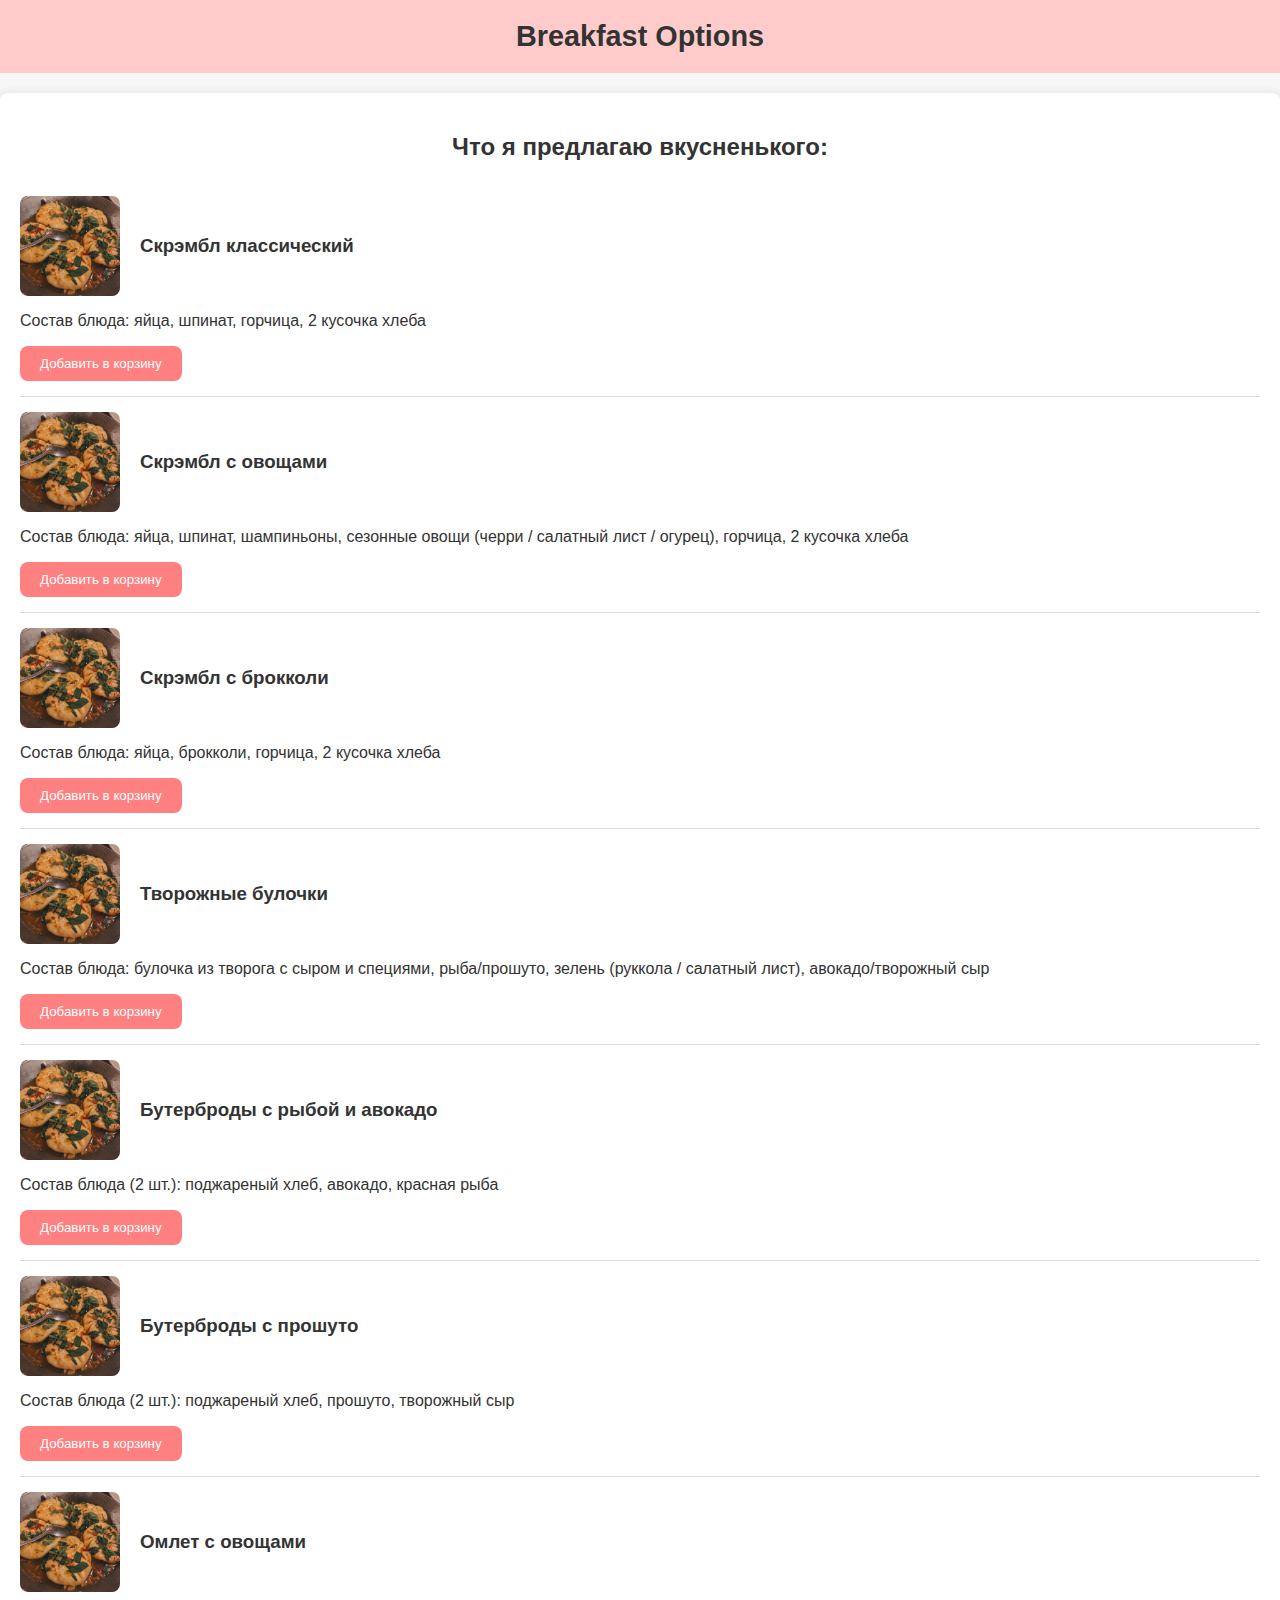
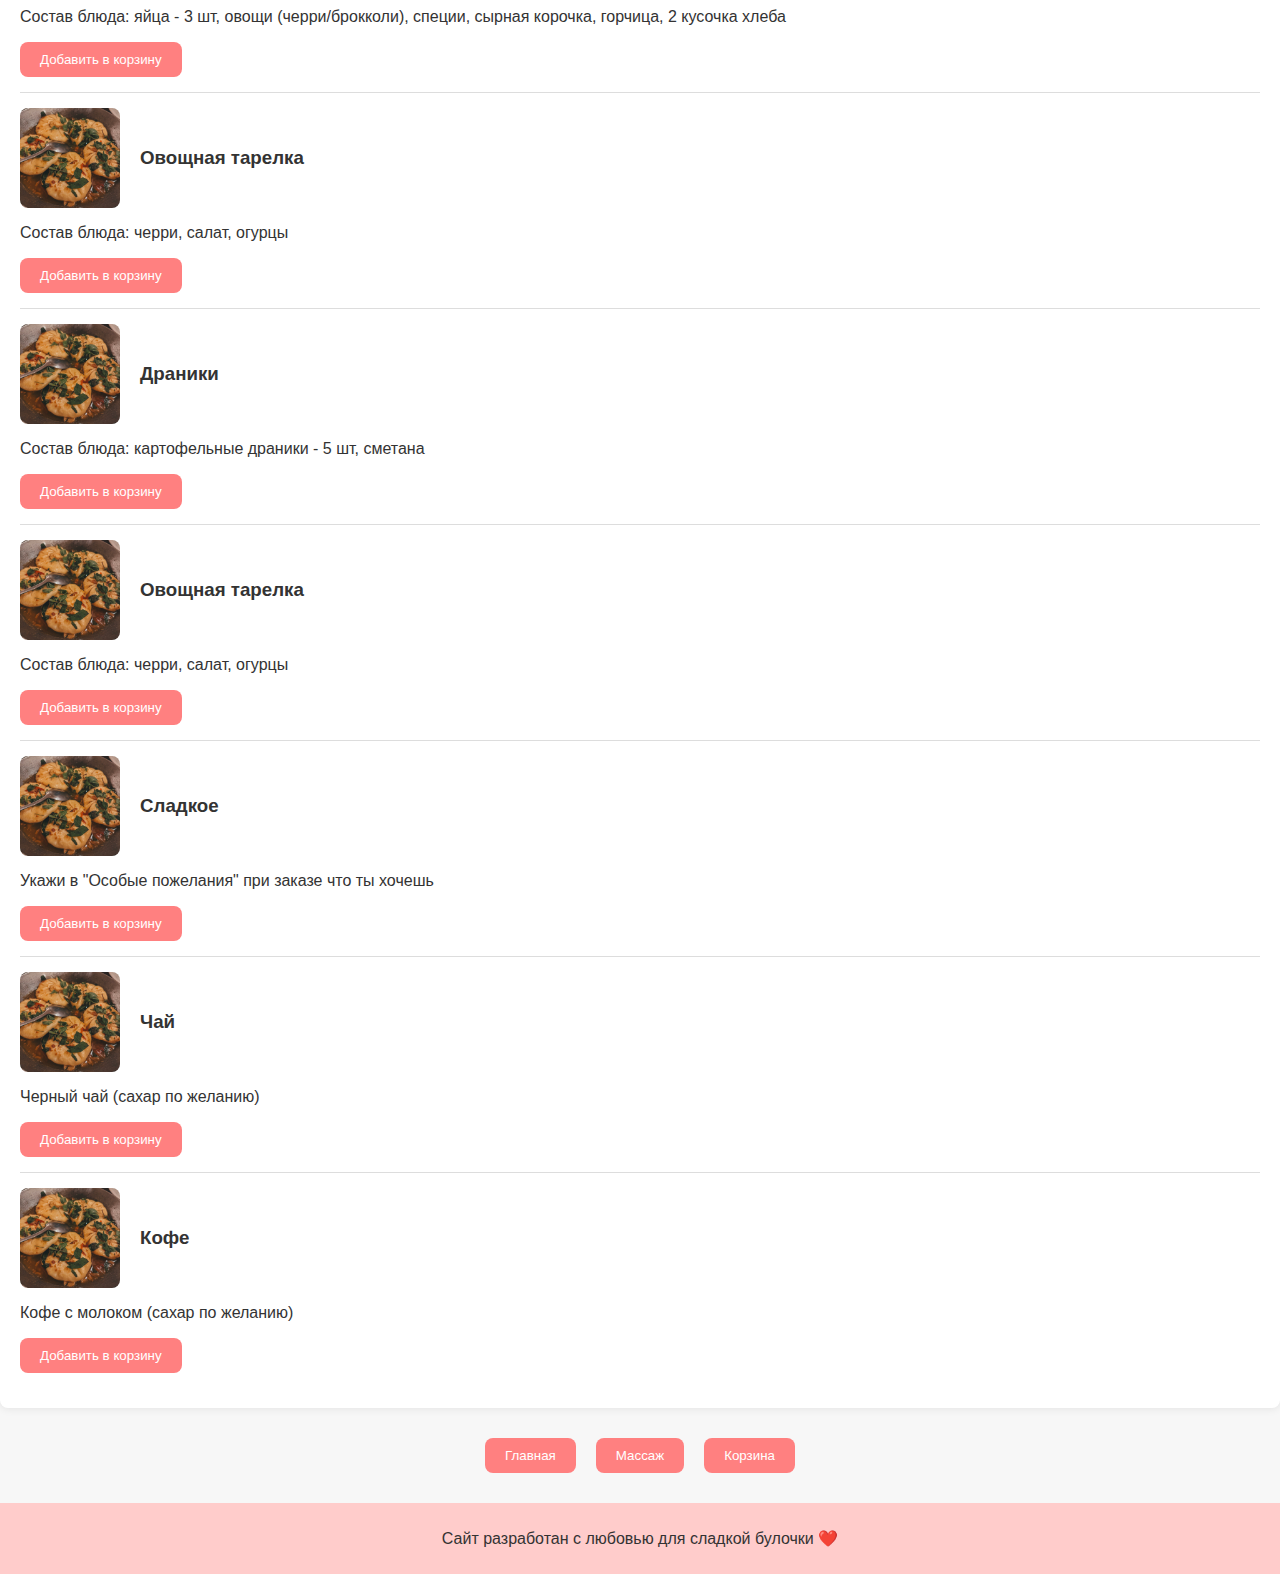
==== breakfast.html @ 3615dfb7 "first commit" ====
<!DOCTYPE html>
<html lang="en">
<head>
    <meta charset="UTF-8">
    <meta name="viewport" content="width=device-width, initial-scale=1.0">
    <title>Breakfast</title>
    <link rel="stylesheet" href="styles.css">
</head>
<body>
    <header>
        <h1>Breakfast Options</h1>
    </header>

    <div class="container">
        <h2>Что я предлагаю вкусненького:</h2>     
        <div class="item">
            <div id="img-text-style">
                <img src="img/breakfast1.jpg" alt="Скрэмбл классический" onclick="openImageModal('Скрэмбл классический', 'Состав блюда: яйца, шпинат, горчица, 2 кусочка хлеба')">
                <h3>Скрэмбл классический</h3>
            </div>
            <p>Состав блюда: яйца, шпинат, горчица, 2 кусочка хлеба</p>
            <button class="nav-button" onclick="addToCart('Скрэмбл классический')">Добавить в корзину</button>
        </div>

        <div class="item">
            <div id="img-text-style">
                <img src="img/breakfast1.jpg" alt="Скрэмбл с овощами" onclick="openImageModal('Скрэмбл с овощами', 'остав блюда: яйца, шпинат, шампиньоны, сезонные овощи (черри / салатный лист / огурец), горчица, 2 кусочка хлеба')">
            <h3>Скрэмбл с овощами</h3>
            </div>
            <p>Состав блюда: яйца, шпинат, шампиньоны, сезонные овощи (черри / салатный лист / огурец), горчица, 2 кусочка хлеба</p>
            <button class="nav-button" onclick="addToCart('Скрэмбл с овощами')">Добавить в корзину</button>
        </div>

        <div class="item">
            <div id="img-text-style">
                <img src="img/breakfast1.jpg" alt="Скрэмбл с брокколи" onclick="openImageModal('Скрэмбл с брокколи', 'Состав блюда: яйца, брокколи, горчица, 2 кусочка хлеба')">
            <h3>Скрэмбл с брокколи</h3>
            </div>
            <p>Состав блюда: яйца, брокколи, горчица, 2 кусочка хлеба</p>
            <button class="nav-button" onclick="addToCart('Скрэмбл с брокколи')">Добавить в корзину</button>
        </div>

        <div class="item">
            <div id="img-text-style">
                <img src="img/breakfast1.jpg" alt="Творожные булочки" onclick="openImageModal('Творожные булочки', 'Состав блюда: булочка из творога с сыром и специями, рыба/прошуто, зелень (руккола / салатный лист), авокадо/творожный сыр')">
            <h3>Творожные булочки</h3>
            </div>
            <p>Состав блюда: булочка из творога с сыром и специями, рыба/прошуто, зелень (руккола / салатный лист), авокадо/творожный сыр</p>
            <button class="nav-button" onclick="addToCart('Творожные булочки')">Добавить в корзину</button>
        </div>

        <div class="item">
            <div id="img-text-style">
                <img src="img/breakfast1.jpg" alt="Бутерброды с рыбой" onclick="openImageModal('Бутерброды с рыбой и авокадо', 'Состав блюда (2 шт.): поджареный хлеб, авокадо, красная рыба')">
            <h3>Бутерброды с рыбой и авокадо</h3>
            </div>
            <p>Состав блюда (2 шт.): поджареный хлеб, авокадо, красная рыба</p>
            <button class="nav-button" onclick="addToCart('Бутерброды с рыбой и авокадо')">Добавить в корзину</button>
        </div>

        <div class="item">
            <div id="img-text-style">
                <img src="img/breakfast1.jpg" alt="Бутерброды с прошуто" onclick="openImageModal('Бутерброды с прошуто', 'Состав блюда (2 шт.): поджареный хлеб, прошуто, творожный сыр')">
            <h3>Бутерброды с прошуто</h3>
            </div>
            <p>Состав блюда (2 шт.): поджареный хлеб, прошуто, творожный сыр</p>
            <button class="nav-button" onclick="addToCart('Бутерброды с прошуто')">Добавить в корзину</button>
        </div>

        <div class="item">
            <div id="img-text-style">
                <img src="img/breakfast1.jpg" alt="Омлет с овощами" onclick="openImageModal('Омлет с овощами', 'Состав блюда: яйца - 3 шт, овощи (черри/брокколи), специи, сырная корочка, горчица, 2 кусочка хлеба')">
            <h3>Омлет с овощами</h3>
            </div>
            <p>Состав блюда: яйца - 3 шт, овощи (черри/брокколи), специи, сырная корочка, горчица, 2 кусочка хлеба</p>
            <button class="nav-button" onclick="addToCart('Омлет с овощами')">Добавить в корзину</button>
        </div>

        <div class="item">
            <div id="img-text-style">
                <img src="img/breakfast1.jpg" alt="Овощная тарелка" onclick="openImageModal('Овощная тарелка', 'Состав блюда: черри, салат, огурцы')">
            <h3>Овощная тарелка</h3>
            </div>
            <p>Состав блюда: черри, салат, огурцы</p>
            <button class="nav-button" onclick="addToCart('Овощная тарелка')">Добавить в корзину</button>
        </div>

        <div class="item">
            <div id="img-text-style">
                <img src="img/breakfast1.jpg" alt="Драники" onclick="openImageModal('Драники', 'Состав блюда: картофельные драники - 5 шт, сметана')">
            <h3>Драники</h3>
            </div>
            <p>Состав блюда: картофельные драники - 5 шт, сметана</p>
            <button class="nav-button" onclick="addToCart('Драники')">Добавить в корзину</button>
        </div>

        <div class="item">
            <div id="img-text-style">
                <img src="img/breakfast1.jpg" alt="Овощная тарелка" onclick="openImageModal('Овощная тарелка', 'Состав блюда: черри, салат, огурцы')">
            <h3>Овощная тарелка</h3>
            </div>
            <p>Состав блюда: черри, салат, огурцы</p>
            <button class="nav-button" onclick="addToCart('Овощная тарелка')">Добавить в корзину</button>
        </div>

        <div class="item">
            <div id="img-text-style">
                <img src="img/breakfast1.jpg" alt="Сладкое" onclick="openImageModal('Сладкое', 'Укажи в -Особые пожелания- при заказе что ты хочешь')">
            <h3>Сладкое</h3>
            </div>
            <p>Укажи в "Особые пожелания" при заказе что ты хочешь</p>
            <button class="nav-button" onclick="addToCart('Сладкое')">Добавить в корзину</button>
        </div>

        <div class="item">
            <div id="img-text-style">
                <img src="img/breakfast1.jpg" alt="Чай" onclick="openImageModal('Чай', 'Черный чай (сахар по желанию)')">
            <h3>Чай</h3>
            </div>
            <p>Черный чай (сахар по желанию)</p>
            <button class="nav-button" onclick="addToCart('Чай')">Добавить в корзину</button>
        </div>

        <div class="item">
            <div id="img-text-style">
                <img src="img/breakfast1.jpg" alt="Кофе" onclick="openImageModal('Кофе', 'Кофе с молоком (сахар по желанию)')">
            <h3>Кофе</h3>
            </div>
            <p>Кофе с молоком (сахар по желанию)</p>
            <button class="nav-button" onclick="addToCart('Кофе')">Добавить в корзину</button>
        </div>

    </div>

    <div id="modal" class="modal">
        <div class="modal-content">
            <h2 id="modal-title"></h2>
            <p id="modal-description"></p>
            <button class="close-modal" onclick="closeModal()">Закрыть</button>
        </div>
    </div>

    <div id="image-modal" class="modal">
        <div class="modal-content">
            <h2 id="image-modal-title"></h2>
            <p id="image-modal-description"></p>
            <button class="close-modal" onclick="closeImageModal()">Закрыть</button>
        </div>
    </div>

    <div class="buttons-container">
        <button class="nav-button" onclick="window.location.href='index.html'">Главная</button>
        <button class="nav-button" onclick="window.location.href='massage.html'">Массаж</button>
        <button class="nav-button" onclick="window.location.href='cart.html'">Корзина</button>
    </div>

    <footer>
        <p>Сайт разработан с любовью для сладкой булочки ❤️</p>
    </footer>

    <script src="script.js"></script>

</body>

</html>
---- styles.css ----
body {
    font-family: Arial, sans-serif;
    margin: 0;
    padding: 0;
    background-color: #f7f7f7;
    color: #333;
    min-height: 100vh;
} 

footer {
    text-align: center;
    background-color: #ffcccb;
    padding: 10px;
    margin-top: 20px;
    position: relative;
    z-index: 1;
}

header {
    background-color: #ffcccb;
    padding: 20px;
    text-align: center;
}

header h1 {
    margin: 0;
    font-size: 1.8em;
}

.container {
    max-width: 800px;
    margin: 20px auto;
    padding: 20px;
    background-color: white;
    border-radius: 8px;
    box-shadow: 0 0 10px rgba(0, 0, 0, 0.1);
    text-align: center;
}

.item {
    display: flex;
    padding: 15px 0;
    border-bottom: 1px solid #ddd;
    flex-direction: column;
    align-items: flex-start;
    text-align: left;
}

#img-text-style{
    display: flex; 
    align-items: center;
}

.item:last-child {
    border-bottom: none;
}

.item img {
    max-width: 100px;
    border-radius: 8px;
    margin-right: 20px;
    cursor: pointer;
}

.nav-button {
    padding: 10px 20px;
    background-color: #ff8080;
    color: white;
    border: none;
    border-radius: 8px;
    cursor: pointer;
    margin-top: auto; /* Автоматически сдвигает кнопку вниз */
}

/* кнопка удаления заказа в корзине */

.nav-button-delete {
    padding: 10px 20px;
    background-color: #696969;
    color: white;
    border: none;
    border-radius: 8px;
    cursor: pointer;
    margin-top: auto; /* Автоматически сдвигает кнопку вниз */
}

/* кнопка закрытия модалки оформления заказа в корзине */
.nav-button-close {
    padding: 10px 20px;
    background-color: #696969;
    color: white;
    border: none;
    border-radius: 8px;
    cursor: pointer;
    margin-top: auto; /* Автоматически сдвигает кнопку вниз */
}

.nav-button:hover {
    background-color: #ff6666;
}

/* Стили для модального окна */
.modal {
    display: none;
    position: fixed;
    top: 0;
    left: 0;
    width: 100%;
    height: 100%;
    background-color: rgba(0, 0, 0, 0.8);
    justify-content: center;
    align-items: center;
    z-index: 1000;
}

.modal-content {
    background-color: white;
    padding: 20px;
    border-radius: 8px;
    text-align: center;
    position: relative;
    width: 70%;
    max-width: 500px;
}

.modal-content h2 {
    margin-top: 0;
    text-align: center;
}

.modal-content p {
    margin: 10px 0;
}

.close-modal {
    background-color: #ff8080;
    color: white;
    border: none;
    padding: 10px 20px;
    border-radius: 8px;
    cursor: pointer;
    margin-top: 10px;
}

.close-modal:hover {
    background-color: #ff6666;
}

/* контейнер для кнопок рядом*/

.buttons-container {
    display: flex;
    justify-content: center;
    gap: 20px;
    align-items: center;
    max-width: 800px; 
    margin: 20px auto; 
    padding: 10px 0; 
}

/* Добавление стилей для модального окна, которое появляется с алертом */
.alert-modal {
    display: flex;
    justify-content: center;
    align-items: center;
    position: fixed;
    top: 0;
    left: 0;
    right: 0;
    bottom: 0;
    background-color: rgba(0, 0, 0, 0.5); 
    z-index: 1000;
} 

.alert-modal .alert-content {
    background-color: white;
    padding: 20px;
    border-radius: 8px;
    text-align: center;
    position: relative;
    width: 70%;
    max-width: 500px;
}

.alert-modal .alert-content p {
    margin: 10px 0;
}

.alert-modal .alert-content button {
    margin: 20px;
    padding: 10px 20px;
    background-color: #ff8080;
    color: white;
    border: none;
    border-radius: 8px;
    cursor: pointer;
    margin-top: 10px;
}

.alert-modal .alert-content button:hover {
    background-color: #ff6666;
}


/* Адаптивные стили */
@media screen and (max-width: 1632px) {
    .container {
        max-width: 1350px;
    }
}

@media screen and (max-width: 1248px) {
    .container {
        max-width: 900px;
        padding: 15px;
        text-align: center;
    }

    .item img {
        max-width: 80px;
    }
}

@media screen and (max-width: 375px) {
    header h1 {
        font-size: 1.5em;
    }

    .container {
        max-width: 300px;
        padding: 10px;
    }

    .item img {
        max-width: 80px;
    }

    .cart-button {
        padding: 8px 15px;
        font-size: 0.9em;
    }

    .slider {
        width: 300px !important; /* Сужаем слайдер */
    }

    .slider_img {
        width: 300px !important;
    }

    .slider_line {
        width: 300px !important;
    }
}

.modal-content form {
    display: flex;
    flex-direction: column;
    gap: 15px; /* Добавляем отступы между элементами формы */
}

.modal-content textarea {
    width: auto;
    border: 1px solid #ddd;
    border-radius: 4px;
    padding: 10px;
    resize: none;
    font-size: 1em;
}

.modal-content ul {
    list-style: disc;
    padding-left: 20px; 
    margin: 10px 0;
}


/* слайдер */

.slider{
    width: 500px ;
    overflow: hidden;
    position: relative;
    margin: 20px auto; /* Отступ сверху и снизу 20px, центрирование */
    border-radius: 8px; /* Скругление углов */
    box-shadow: 0 4px 10px rgba(0, 0, 0, 0.2); /* Лёгкая тень для эффекта объёма */
}

.slider_line{
    display: flex;
    transition: all 1s;
    width: 500px ;
}

.slider_img{
    width: 500px ;
    flex: 0 0 auto;
}

/* .slider_btn_prev{
    position: absolute;
    left: -50px;
    top: 50%;
    transform: translateY(-50%) rotate(180deg);
    font-size: 20px;
    padding: 10px 20px;
    border-radius: 8px;

    color: #ff6666;
    background-color: transparent;
    border: 1px solid;
    line-height: 1;
}

.slider_btn_next{
    position: absolute;
    right: 0px;
    top: 50%;
    transform: translateY(-50%);
    font-size: 20px;
    padding: 10px 20px;
    border-radius: 8px;

    color: #ff6666;
    background-color: transparent;
    border: 1px solid;
    line-height: 1;
}

.slider_btn_prev:hover, .slider_btn_next:hover{
    background-color: #696969;
    color: #ffff;
    opacity: 1;
} */
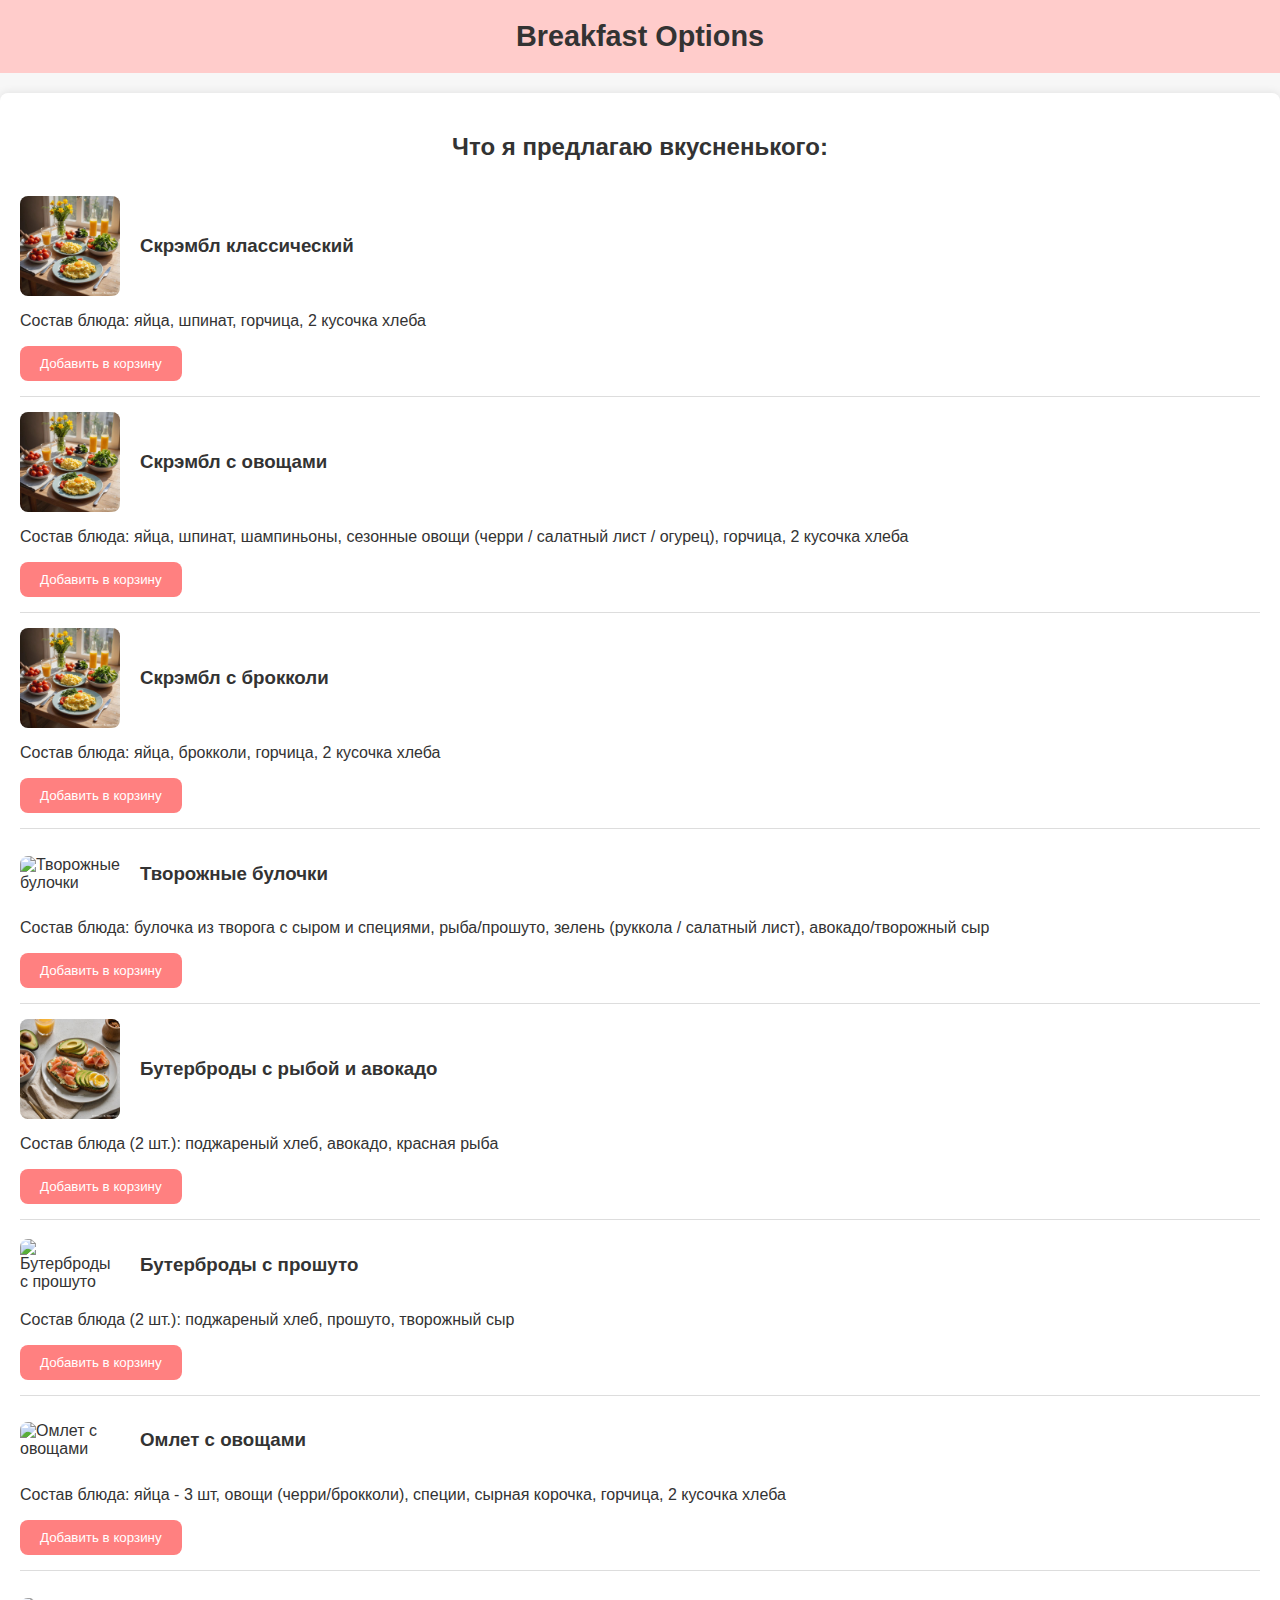
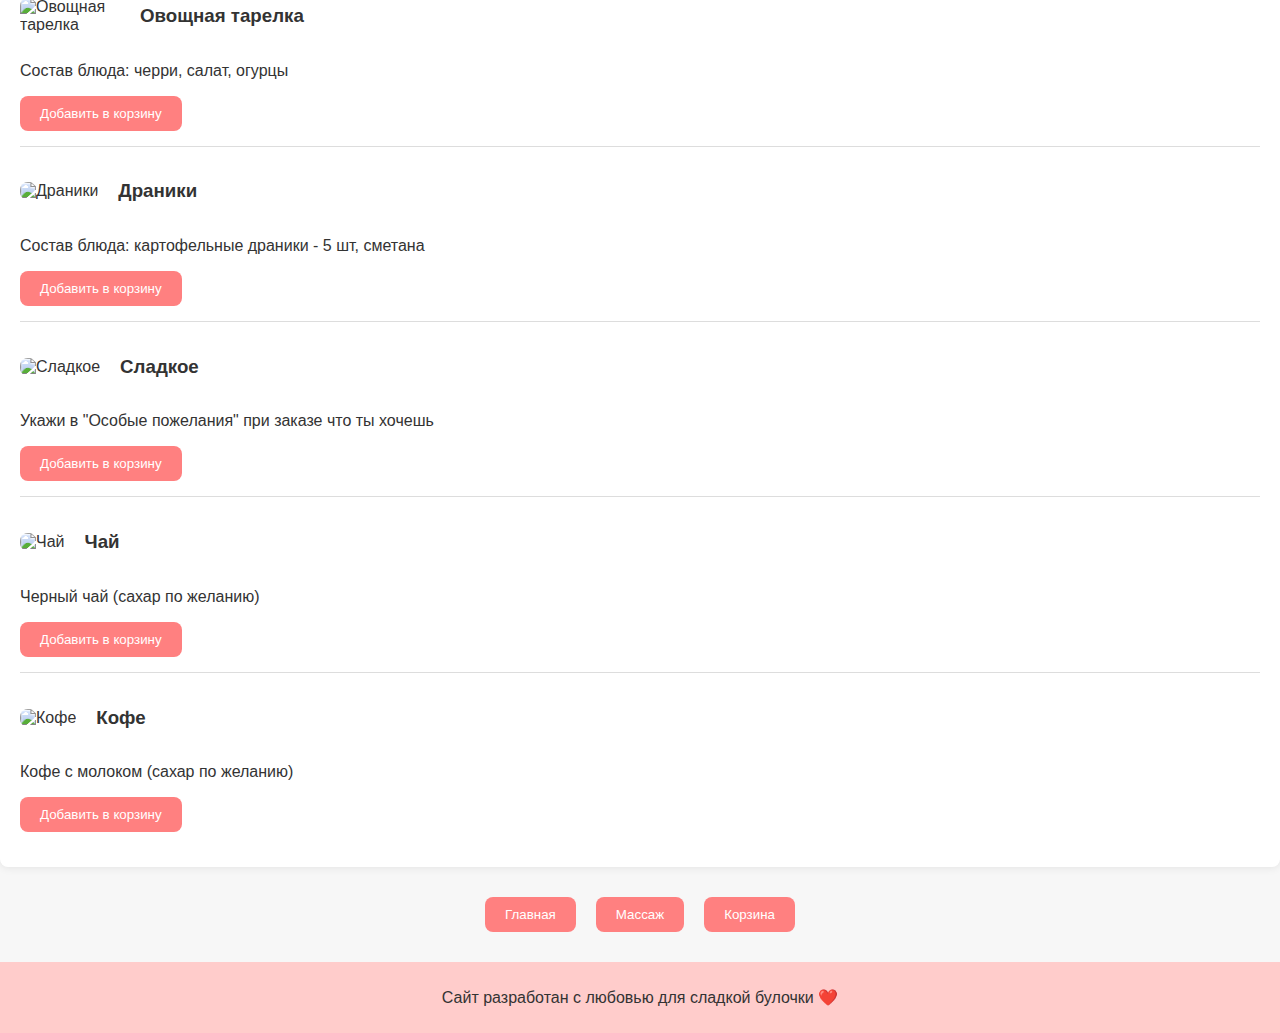
==== commit cdd164a5: "add favicons, change imgs on the main slider" ====
--- a/breakfast.html
+++ b/breakfast.html
@@ -5,6 +5,7 @@
     <meta name="viewport" content="width=device-width, initial-scale=1.0">
     <title>Breakfast</title>
     <link rel="stylesheet" href="styles.css">
+    <link rel="icon" href="img/favicon-br-32.png" type="image/png">
 </head>
 <body>
     <header>
@@ -15,7 +16,7 @@
         <h2>Что я предлагаю вкусненького:</h2>     
         <div class="item">
             <div id="img-text-style">
-                <img src="img/breakfast1.jpg" alt="Скрэмбл классический" onclick="openImageModal('Скрэмбл классический', 'Состав блюда: яйца, шпинат, горчица, 2 кусочка хлеба')">
+                <img src="img/breakfast1.png" alt="Скрэмбл классический" onclick="openImageModal('Скрэмбл классический', 'Состав блюда: яйца, шпинат, горчица, 2 кусочка хлеба')">
                 <h3>Скрэмбл классический</h3>
             </div>
             <p>Состав блюда: яйца, шпинат, горчица, 2 кусочка хлеба</p>
@@ -24,7 +25,7 @@
 
         <div class="item">
             <div id="img-text-style">
-                <img src="img/breakfast1.jpg" alt="Скрэмбл с овощами" onclick="openImageModal('Скрэмбл с овощами', 'остав блюда: яйца, шпинат, шампиньоны, сезонные овощи (черри / салатный лист / огурец), горчица, 2 кусочка хлеба')">
+                <img src="img/breakfast1.png" alt="Скрэмбл с овощами" onclick="openImageModal('Скрэмбл с овощами', 'остав блюда: яйца, шпинат, шампиньоны, сезонные овощи (черри / салатный лист / огурец), горчица, 2 кусочка хлеба')">
             <h3>Скрэмбл с овощами</h3>
             </div>
             <p>Состав блюда: яйца, шпинат, шампиньоны, сезонные овощи (черри / салатный лист / огурец), горчица, 2 кусочка хлеба</p>
@@ -33,7 +34,7 @@
 
         <div class="item">
             <div id="img-text-style">
-                <img src="img/breakfast1.jpg" alt="Скрэмбл с брокколи" onclick="openImageModal('Скрэмбл с брокколи', 'Состав блюда: яйца, брокколи, горчица, 2 кусочка хлеба')">
+                <img src="img/breakfast1.png" alt="Скрэмбл с брокколи" onclick="openImageModal('Скрэмбл с брокколи', 'Состав блюда: яйца, брокколи, горчица, 2 кусочка хлеба')">
             <h3>Скрэмбл с брокколи</h3>
             </div>
             <p>Состав блюда: яйца, брокколи, горчица, 2 кусочка хлеба</p>
@@ -51,7 +52,7 @@
 
         <div class="item">
             <div id="img-text-style">
-                <img src="img/breakfast1.jpg" alt="Бутерброды с рыбой" onclick="openImageModal('Бутерброды с рыбой и авокадо', 'Состав блюда (2 шт.): поджареный хлеб, авокадо, красная рыба')">
+                <img src="img/breakfast2.png" alt="Бутерброды с рыбой" onclick="openImageModal('Бутерброды с рыбой и авокадо', 'Состав блюда (2 шт.): поджареный хлеб, авокадо, красная рыба')">
             <h3>Бутерброды с рыбой и авокадо</h3>
             </div>
             <p>Состав блюда (2 шт.): поджареный хлеб, авокадо, красная рыба</p>
@@ -92,15 +93,6 @@
             </div>
             <p>Состав блюда: картофельные драники - 5 шт, сметана</p>
             <button class="nav-button" onclick="addToCart('Драники')">Добавить в корзину</button>
-        </div>
-
-        <div class="item">
-            <div id="img-text-style">
-                <img src="img/breakfast1.jpg" alt="Овощная тарелка" onclick="openImageModal('Овощная тарелка', 'Состав блюда: черри, салат, огурцы')">
-            <h3>Овощная тарелка</h3>
-            </div>
-            <p>Состав блюда: черри, салат, огурцы</p>
-            <button class="nav-button" onclick="addToCart('Овощная тарелка')">Добавить в корзину</button>
         </div>
 
         <div class="item">
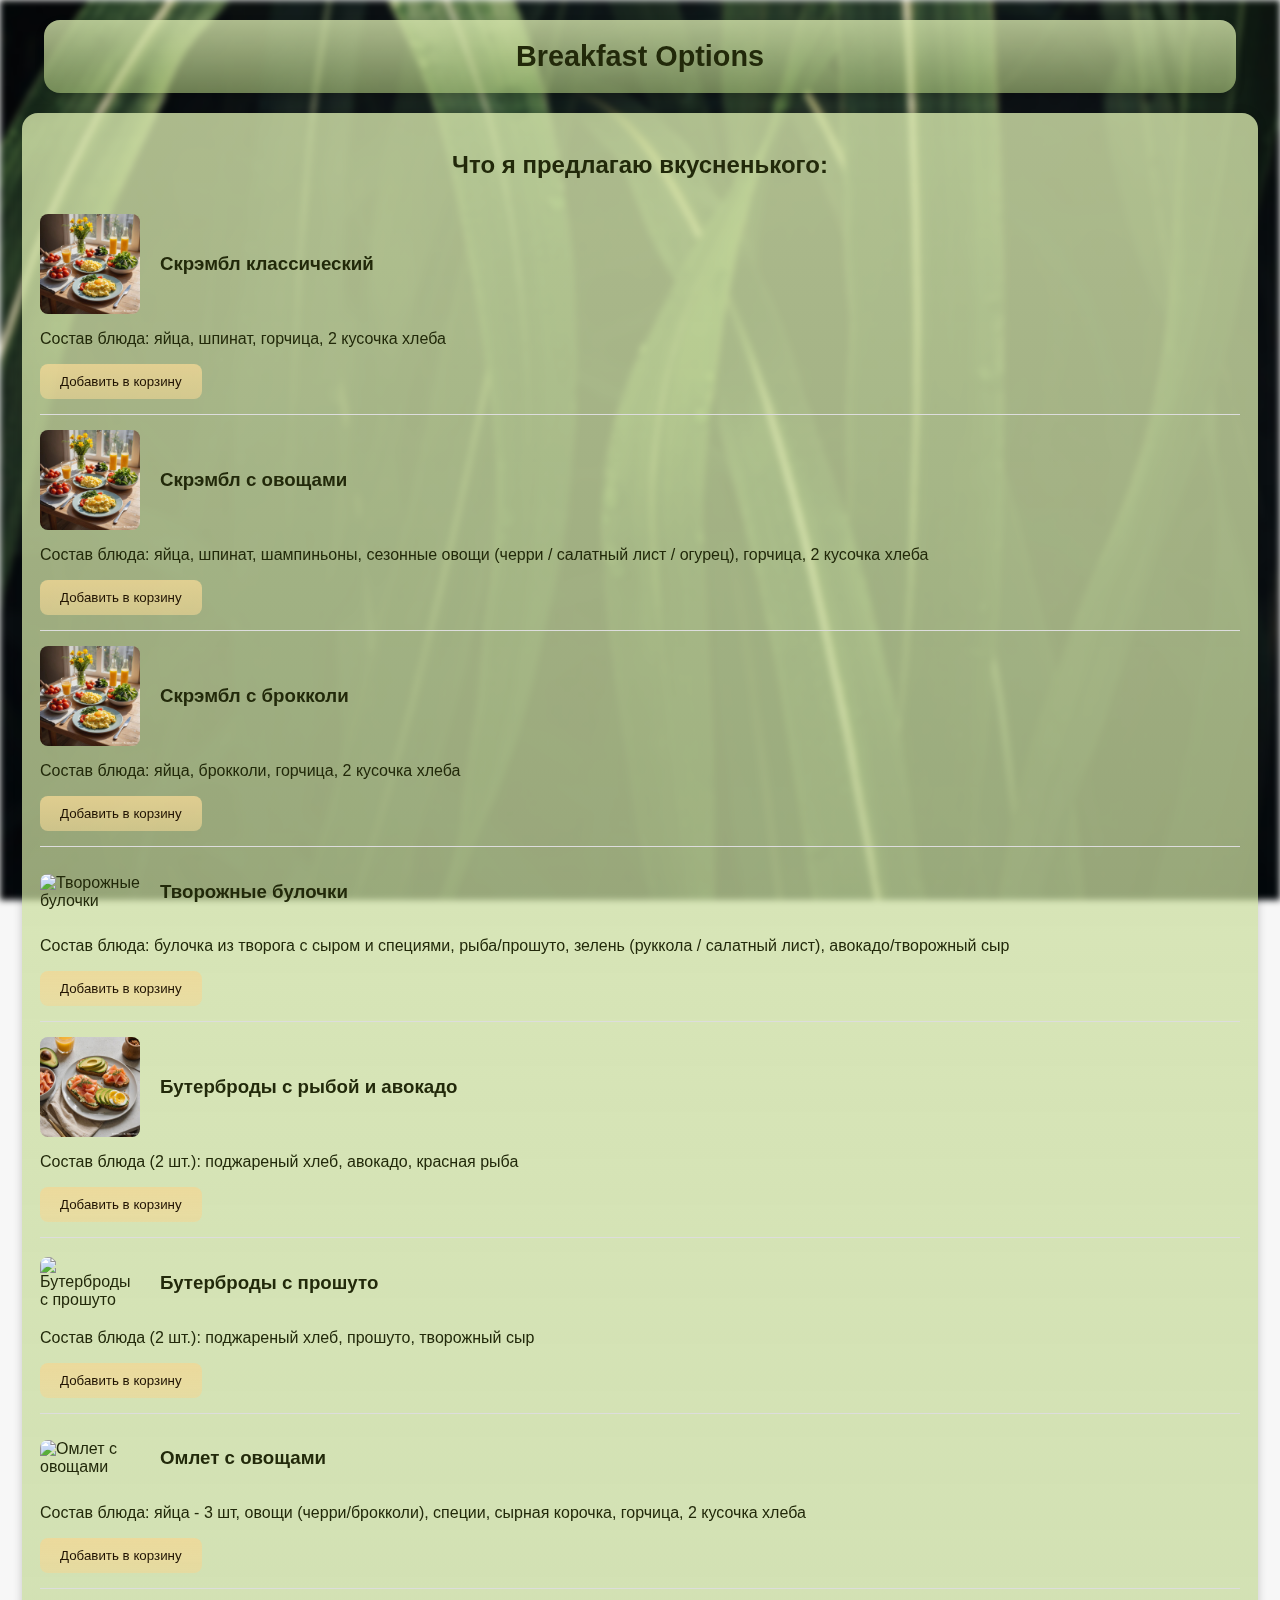
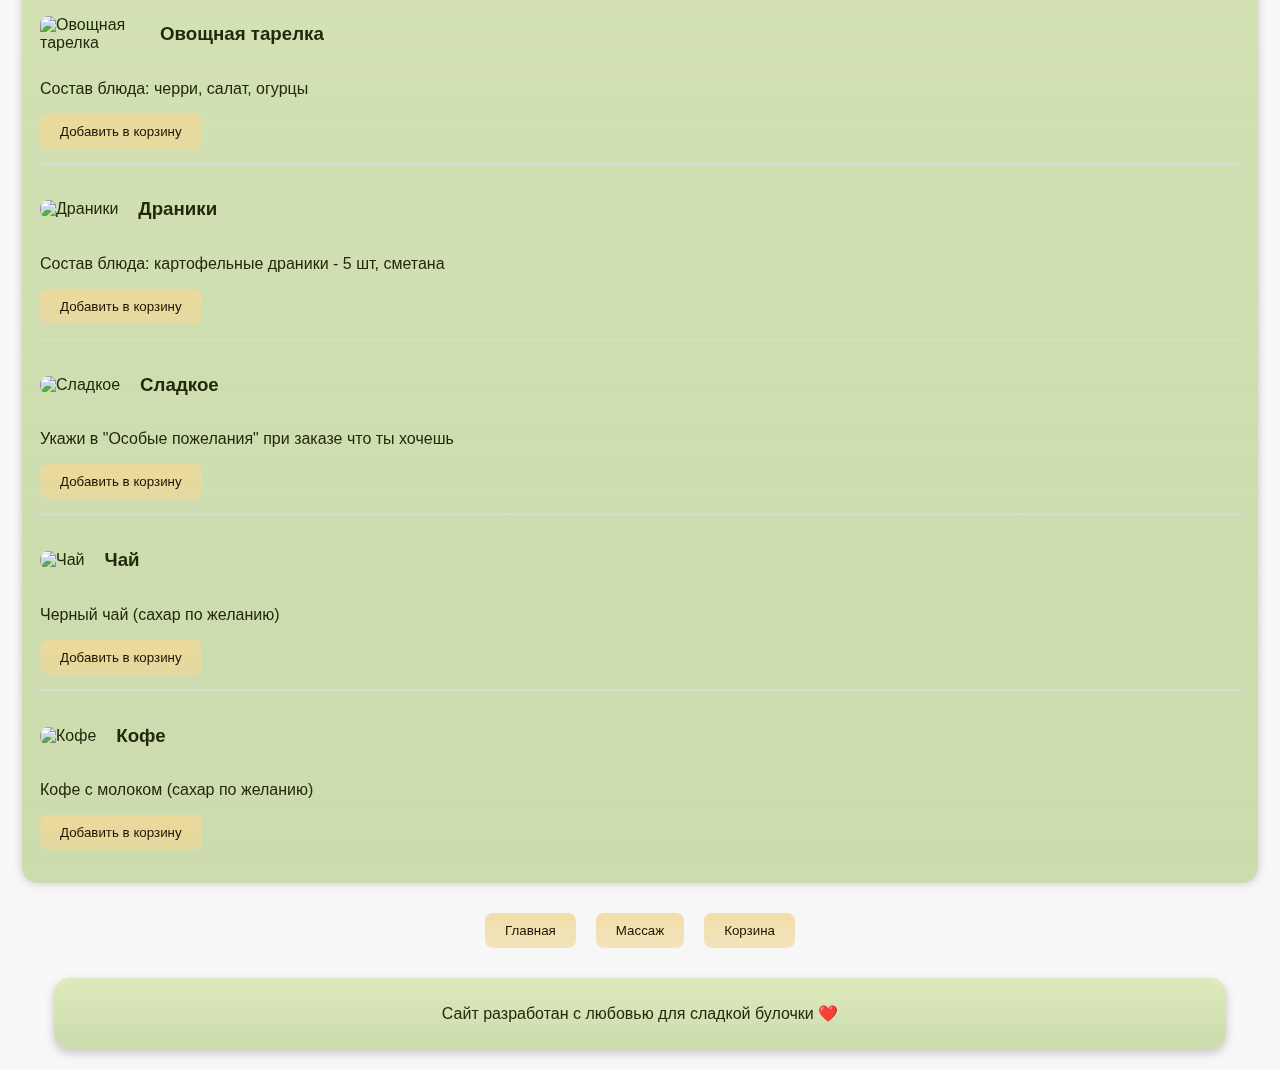
==== commit b97c7522: "Change buttons, container styles, add background img" ====
--- a/breakfast.html
+++ b/breakfast.html
@@ -8,6 +8,7 @@
     <link rel="icon" href="img/favicon-br-32.png" type="image/png">
 </head>
 <body>
+    <div class="background"></div>
     <header>
         <h1>Breakfast Options</h1>
     </header>
--- a/styles.css
+++ b/styles.css
@@ -1,26 +1,55 @@
+.background {
+    position: fixed;
+    top: 0;
+    left: 0;
+    width: 100%;
+    height: 100%;
+    background: url('img/background.jpg') center/cover no-repeat;
+    filter: blur(3px); /* Размытие (можно менять) */
+    z-index: -1; /* Фон уходит назад */
+}
 
 body {
     font-family: Arial, sans-serif;
     margin: 0;
     padding: 0;
     background-color: #f7f7f7;
-    color: #333;
+    color: #22290A;  /*NEW*/
     min-height: 100vh;
 } 
 
 footer {
-    text-align: center;
-    background-color: #ffcccb;
+    background: linear-gradient(to bottom, rgba(214, 230, 172, 0.8), rgba(175, 201, 126, 0.6)); 
+    text-align: center;
     padding: 10px;
-    margin-top: 20px;
+
+    width: 90%; /* Ширина футера */
+    max-width: 1200px; /* Ограничение ширины */
+    margin: 20px auto; /* Центрируем и добавляем отступ сверху */
+
+    border-radius: 16px; /* Закруглённые углы */
+    box-shadow: 0px 4px 10px rgba(0, 0, 0, 0.2); /* Тень для эффекта */
+
     position: relative;
-    z-index: 1;
+    z-index: 10;
+
+    font-size: medium;
 }
 
 header {
-    background-color: #ffcccb;
+    background: linear-gradient(to bottom, rgba(214, 230, 172, 0.8), rgba(175, 201, 126, 0.6));
     padding: 20px;
     text-align: center;
+
+    width: 90%; /* Ширина хэдера */
+    max-width: 1200px; /* Ограничение по ширине */
+    margin: 20px auto; /* Центрируем и отодвигаем от краёв */
+
+    border-radius: 16px; /* Закруглённые углы */
+    box-shadow: 0px 4px 10px rgba(0, 0, 0, 0.2); /* Тень, создающая "отдельный" эффект */
+
+    position: relative; /* Чтобы элемент не был сжат другими блоками */
+    z-index: 10;
 }
 
 header h1 {
@@ -28,15 +57,92 @@
     font-size: 1.8em;
 }
 
+
 .container {
-    max-width: 800px;
     margin: 20px auto;
     padding: 20px;
-    background-color: white;
-    border-radius: 8px;
-    box-shadow: 0 0 10px rgba(0, 0, 0, 0.1);
-    text-align: center;
-}
+    background: linear-gradient(to bottom, rgba(214, 230, 172, 0.8), rgba(175, 201, 126, 0.6)); 
+    color: #22290A;
+    border-radius: 16px;
+    box-shadow: 0 0 10px rgba(0, 0, 0, 0.2);
+    text-align: center;
+}
+
+/* ДЛЯ БОЛЬШИХ ЭКРАНОВ (от 1632px и меньше) */
+@media (max-width: 1632px) {
+    .container {
+        max-width: 1200px;
+        padding: 18px;
+    }
+}
+
+/* ДЛЯ СРЕДНИХ ЭКРАНОВ (от 1248px и меньше) */
+@media (max-width: 1248px) {
+    .container {
+        max-width: 1000px !important;
+        padding: 15px;
+    }
+}
+
+/* ДЛЯ НОУТБУКОВ И ПЛАНШЕТОВ (от 960px и меньше) */
+@media (max-width: 960px) {
+    .container {
+        max-width: 860px;
+        padding: 12px;
+    }
+}
+
+/* ДЛЯ ПЛАНШЕТОВ (от 768px и меньше) */
+@media (max-width: 768px) {
+    .container {
+        max-width: 690px;
+        padding: 10px;
+    }
+}
+
+/* ДЛЯ МОБИЛЬНЫХ ЭКРАНОВ (от 375px и меньше) */
+@media (max-width: 375px) {
+    .container {
+        max-width: 330px;
+        padding: 8px;
+    }
+}
+
+
+/*
+.container {
+    width: 90%;
+    max-width: 1300px;
+    margin: 20px auto;
+    padding: 20px;
+    background: linear-gradient(to bottom, rgba(214, 230, 172, 0.8), rgba(175, 201, 126, 0.6)); 
+    color: #22290A;
+    border-radius: 16px;
+    box-shadow: 0 0 10px rgba(0, 0, 0, 0.2);
+    text-align: center;
+}
+
+@media screen and (max-width: 1632px) {
+    .container {
+        max-width: 1300px !important;
+    }
+}
+
+@media screen and (max-width: 1248px) {
+    .container {
+        max-width: 900px;
+        padding: 15px;
+        text-align: center;
+    }
+}
+
+@media screen and (max-width: 375px) {
+    .container {
+        max-width: 300px;
+        padding: 10px;
+    }
+}
+*/
 
 .item {
     display: flex;
@@ -65,20 +171,36 @@
 
 .nav-button {
     padding: 10px 20px;
-    background-color: #ff8080;
-    color: white;
+    background: linear-gradient(to bottom, rgba(241, 215, 149, 0.8), rgba(241, 215, 149, 0.6)); /* Градиент на основе исходного цвета */
+    color: #201302;
+    font-weight: 540;
     border: none;
     border-radius: 8px;
     cursor: pointer;
     margin-top: auto; /* Автоматически сдвигает кнопку вниз */
 }
 
+.nav-button:hover {
+    background: linear-gradient(to bottom, rgba(155, 126, 53, 0.8), rgba(241, 215, 149, 0.6)); /* Градиент на основе исходного цвета */
+    color: #201302;
+}
+
 /* кнопка удаления заказа в корзине */
 
 .nav-button-delete {
     padding: 10px 20px;
-    background-color: #696969;
-    color: white;
+    background: linear-gradient(to bottom, rgba(187, 185, 182, 0.8), rgba(187, 185, 182, 0.6)); /* Градиент */
+    color: #3B3A39;
+    border: none;
+    border-radius: 8px;
+    cursor: pointer;
+    margin-top: auto; /* Автоматически сдвигает кнопку вниз */
+}
+
+.nav-button-delete:hover {
+    padding: 10px 20px;
+    background: linear-gradient(to bottom, rgba(74, 67, 58, 0.8), rgba(187, 185, 182, 0.6)); /* Градиент */
+    color: #3B3A39;
     border: none;
     border-radius: 8px;
     cursor: pointer;
@@ -88,16 +210,22 @@
 /* кнопка закрытия модалки оформления заказа в корзине */
 .nav-button-close {
     padding: 10px 20px;
-    background-color: #696969;
-    color: white;
+    background: linear-gradient(to bottom, rgba(187, 185, 182, 0.8), rgba(187, 185, 182, 0.6)); /* Градиент */
+    color: #3B3A39;
     border: none;
     border-radius: 8px;
     cursor: pointer;
     margin-top: auto; /* Автоматически сдвигает кнопку вниз */
 }
 
-.nav-button:hover {
-    background-color: #ff6666;
+.nav-button-close:hover {
+    padding: 10px 20px;
+    background: linear-gradient(to bottom, rgba(74, 67, 58, 0.8), rgba(187, 185, 182, 0.6)); /* Градиент */
+    color: #3B3A39;
+    border: none;
+    border-radius: 8px;
+    cursor: pointer;
+    margin-top: auto; /* Автоматически сдвигает кнопку вниз */
 }
 
 /* Стили для модального окна */
@@ -115,7 +243,8 @@
 }
 
 .modal-content {
-    background-color: white;
+    background: white;
+    color:#22290A;
     padding: 20px;
     border-radius: 8px;
     text-align: center;
@@ -134,8 +263,8 @@
 }
 
 .close-modal {
-    background-color: #ff8080;
-    color: white;
+    background: linear-gradient(to bottom, rgba(241, 215, 149, 0.8), rgba(241, 215, 149, 0.6)); /* Градиент на основе исходного цвета */
+    color: #201302;
     border: none;
     padding: 10px 20px;
     border-radius: 8px;
@@ -144,11 +273,11 @@
 }
 
 .close-modal:hover {
-    background-color: #ff6666;
+    background: linear-gradient(to bottom, rgba(155, 126, 53, 0.8), rgba(241, 215, 149, 0.6)); /* Градиент на основе исходного цвета */
+    color: #201302;
 }
 
 /* контейнер для кнопок рядом*/
-
 .buttons-container {
     display: flex;
     justify-content: center;
@@ -185,38 +314,35 @@
 
 .alert-modal .alert-content p {
     margin: 10px 0;
+    font-size: large;
+    font-weight: 550;
 }
 
 .alert-modal .alert-content button {
     margin: 20px;
     padding: 10px 20px;
-    background-color: #ff8080;
-    color: white;
+    background: linear-gradient(to bottom, rgba(241, 215, 149, 0.8), rgba(241, 215, 149, 0.6)); /* Градиент на основе исходного цвета */
+    color: #201302;
     border: none;
     border-radius: 8px;
     cursor: pointer;
     margin-top: 10px;
 }
 
+@media screen and (max-width: 768px) {
+    .alert-modal .alert-content button{
+        margin: 10px;
+    }
+}
+
 .alert-modal .alert-content button:hover {
-    background-color: #ff6666;
+    background: linear-gradient(to bottom, rgba(155, 126, 53, 0.8), rgba(241, 215, 149, 0.6)); /* Градиент на основе исходного цвета */
+    color: #201302;
 }
 
 
 /* Адаптивные стили */
-@media screen and (max-width: 1632px) {
-    .container {
-        max-width: 1350px;
-    }
-}
-
 @media screen and (max-width: 1248px) {
-    .container {
-        max-width: 900px;
-        padding: 15px;
-        text-align: center;
-    }
-
     .item img {
         max-width: 80px;
     }
@@ -226,12 +352,6 @@
     header h1 {
         font-size: 1.5em;
     }
-
-    .container {
-        max-width: 300px;
-        padding: 10px;
-    }
-
     .item img {
         max-width: 80px;
     }
@@ -239,18 +359,6 @@
     .cart-button {
         padding: 8px 15px;
         font-size: 0.9em;
-    }
-
-    .slider {
-        width: 300px !important; /* Сужаем слайдер */
-    }
-
-    .slider_img {
-        width: 300px !important;
-    }
-
-    .slider_line {
-        width: 300px !important;
     }
 }
 
@@ -275,9 +383,7 @@
     margin: 10px 0;
 }
 
-
 /* слайдер */
-
 .slider{
     width: 500px ;
     overflow: hidden;
@@ -298,45 +404,31 @@
     flex: 0 0 auto;
 }
 
-/* .slider_btn_prev{
-    position: absolute;
-    left: -50px;
-    top: 50%;
-    transform: translateY(-50%) rotate(180deg);
-    font-size: 20px;
-    padding: 10px 20px;
-    border-radius: 8px;
-
-    color: #ff6666;
-    background-color: transparent;
-    border: 1px solid;
-    line-height: 1;
-}
-
-.slider_btn_next{
-    position: absolute;
-    right: 0px;
-    top: 50%;
-    transform: translateY(-50%);
-    font-size: 20px;
-    padding: 10px 20px;
-    border-radius: 8px;
-
-    color: #ff6666;
-    background-color: transparent;
-    border: 1px solid;
-    line-height: 1;
-}
-
-.slider_btn_prev:hover, .slider_btn_next:hover{
-    background-color: #696969;
-    color: #ffff;
-    opacity: 1;
-} */
-
-
-
-
-
-
-
+
+@media screen and (max-width: 768px) {
+    .slider {
+        width: 370px !important; /* Сужаем слайдер */
+    }
+
+    .slider_img {
+        width: 370 !important;
+    }
+
+    .slider_line {
+        width: 370 !important;
+    }
+}
+
+@media screen and (max-width: 375px) {
+    .slider {
+        width: 300px !important; /* Сужаем слайдер */
+    }
+
+    .slider_img {
+        width: 300px !important;
+    }
+
+    .slider_line {
+        width: 300px !important;
+    }
+}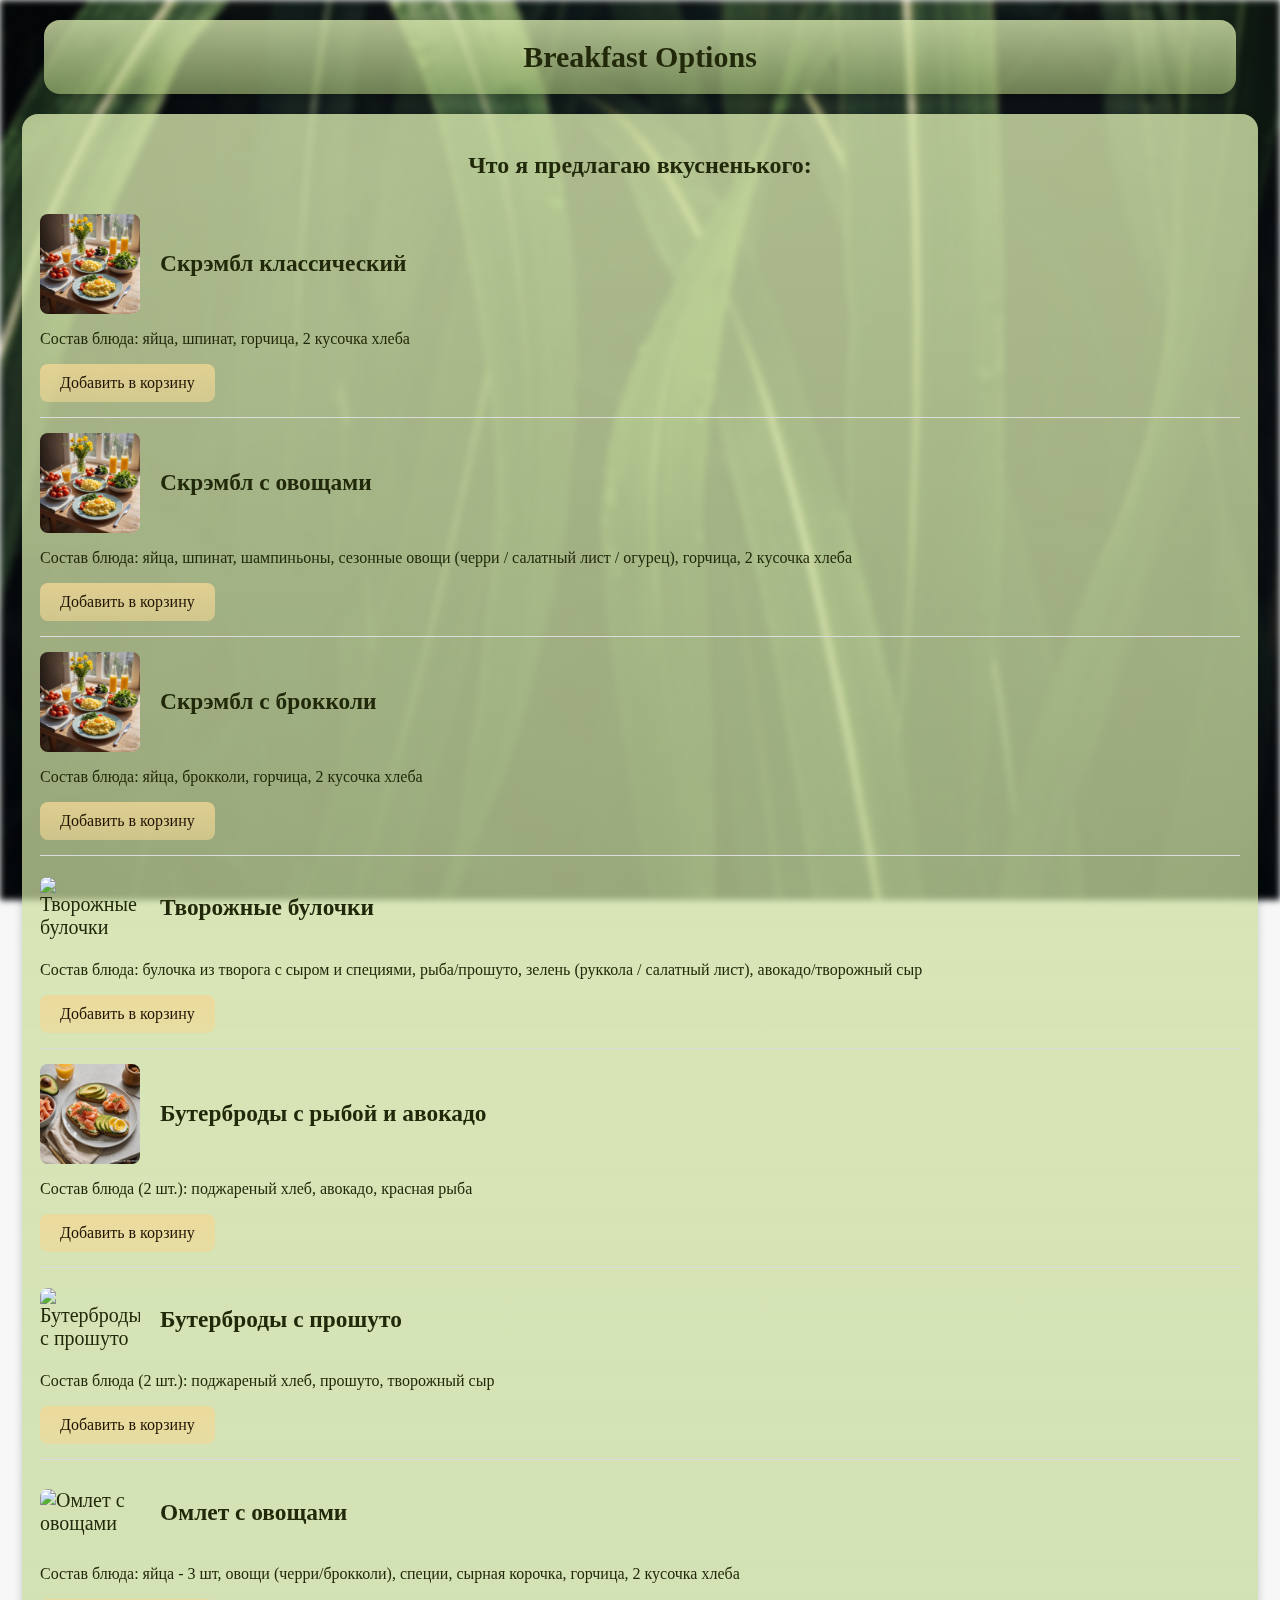
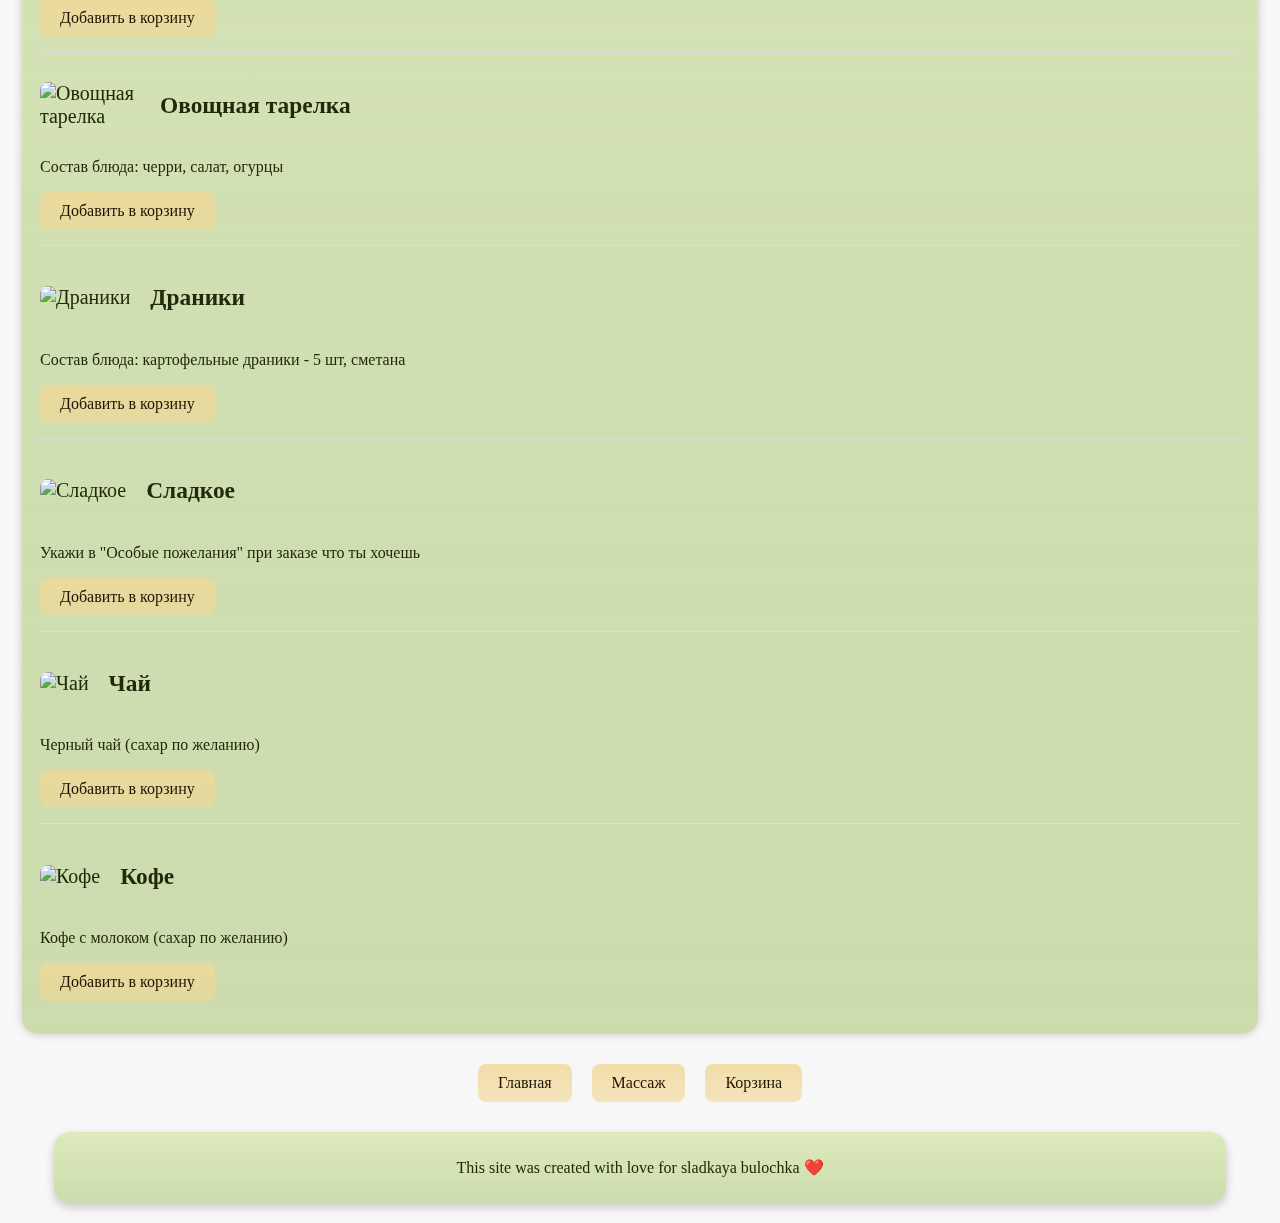
==== commit f9ab7e83: "Add google fonts, fix slider on mobile, change text in the footer, fix undefined in bot" ====
--- a/breakfast.html
+++ b/breakfast.html
@@ -6,6 +6,9 @@
     <title>Breakfast</title>
     <link rel="stylesheet" href="styles.css">
     <link rel="icon" href="img/favicon-br-32.png" type="image/png">
+
+    <link href="https://fonts.googleapis.com/css2?family=Roboto:wght@400;700&display=swap" rel="stylesheet">
+    <link rel="stylesheet" href="styles.css">
 </head>
 <body>
     <div class="background"></div>
@@ -148,7 +151,7 @@
     </div>
 
     <footer>
-        <p>Сайт разработан с любовью для сладкой булочки ❤️</p>
+        <p>This site was created with love for sladkaya bulochka ❤️</p>
     </footer>
 
     <script src="script.js"></script>
--- a/styles.css
+++ b/styles.css
@@ -1,3 +1,25 @@
+header {
+    font-family: "Manrope", serif;
+    font-optical-sizing: auto;
+    background: linear-gradient(to bottom, rgba(214, 230, 172, 0.8), rgba(175, 201, 126, 0.6));
+    padding: 20px;
+    text-align: center;
+    width: 90%; 
+    max-width: 1200px; 
+    margin: 20px auto; 
+    border-radius: 16px;
+    box-shadow: 0px 4px 10px rgba(0, 0, 0, 0.2);
+    position: relative; 
+    z-index: 10;
+}
+
+header h1 {
+    font-family: "Manrope", serif;
+    font-optical-sizing: auto;
+    margin: 0;
+    font-size: 30px;
+}
+
 .background {
     position: fixed;
     top: 0;
@@ -14,51 +36,34 @@
     margin: 0;
     padding: 0;
     background-color: #f7f7f7;
-    color: #22290A;  /*NEW*/
+    color: #22290A;
     min-height: 100vh;
 } 
 
 footer {
+    font-family: "Manrope", serif;
+    font-optical-sizing: auto;
     background: linear-gradient(to bottom, rgba(214, 230, 172, 0.8), rgba(175, 201, 126, 0.6)); 
     text-align: center;
     padding: 10px;
-
-    width: 90%; /* Ширина футера */
-    max-width: 1200px; /* Ограничение ширины */
-    margin: 20px auto; /* Центрируем и добавляем отступ сверху */
-
-    border-radius: 16px; /* Закруглённые углы */
-    box-shadow: 0px 4px 10px rgba(0, 0, 0, 0.2); /* Тень для эффекта */
+    bottom: 0;
+
+    width: 90%; 
+    max-width: 1200px; 
+    margin: 20px auto;
+
+    border-radius: 16px; 
+    box-shadow: 0px 4px 10px rgba(0, 0, 0, 0.2);
 
     position: relative;
-    z-index: 10;
-
+    z-index: 3;
     font-size: medium;
-}
-
-header {
-    background: linear-gradient(to bottom, rgba(214, 230, 172, 0.8), rgba(175, 201, 126, 0.6));
-    padding: 20px;
-    text-align: center;
-
-    width: 90%; /* Ширина хэдера */
-    max-width: 1200px; /* Ограничение по ширине */
-    margin: 20px auto; /* Центрируем и отодвигаем от краёв */
-
-    border-radius: 16px; /* Закруглённые углы */
-    box-shadow: 0px 4px 10px rgba(0, 0, 0, 0.2); /* Тень, создающая "отдельный" эффект */
-
-    position: relative; /* Чтобы элемент не был сжат другими блоками */
-    z-index: 10;
-}
-
-header h1 {
-    margin: 0;
-    font-size: 1.8em;
-}
-
+} 
 
 .container {
+    font-family: "Manrope", serif;
+    font-optical-sizing: auto;
+    font-weight: 300;
     margin: 20px auto;
     padding: 20px;
     background: linear-gradient(to bottom, rgba(214, 230, 172, 0.8), rgba(175, 201, 126, 0.6)); 
@@ -68,81 +73,40 @@
     text-align: center;
 }
 
-/* ДЛЯ БОЛЬШИХ ЭКРАНОВ (от 1632px и меньше) */
-@media (max-width: 1632px) {
+@media (max-width: 1920px) {
     .container {
         max-width: 1200px;
         padding: 18px;
     }
 }
 
-/* ДЛЯ СРЕДНИХ ЭКРАНОВ (от 1248px и меньше) */
-@media (max-width: 1248px) {
+@media (max-width: 1249px) {
     .container {
-        max-width: 1000px !important;
+        max-width: 1100px !important;
         padding: 15px;
     }
 }
 
-/* ДЛЯ НОУТБУКОВ И ПЛАНШЕТОВ (от 960px и меньше) */
-@media (max-width: 960px) {
+@media (max-width: 961px) {
     .container {
-        max-width: 860px;
+        max-width: 850px !important;
         padding: 12px;
     }
 }
 
-/* ДЛЯ ПЛАНШЕТОВ (от 768px и меньше) */
 @media (max-width: 768px) {
     .container {
-        max-width: 690px;
+        max-width: 690px !important;
         padding: 10px;
     }
 }
 
-/* ДЛЯ МОБИЛЬНЫХ ЭКРАНОВ (от 375px и меньше) */
-@media (max-width: 375px) {
+@media (max-width: 400px) {
     .container {
-        max-width: 330px;
+        max-width: 330px !important;
         padding: 8px;
     }
 }
-
-
-/*
-.container {
-    width: 90%;
-    max-width: 1300px;
-    margin: 20px auto;
-    padding: 20px;
-    background: linear-gradient(to bottom, rgba(214, 230, 172, 0.8), rgba(175, 201, 126, 0.6)); 
-    color: #22290A;
-    border-radius: 16px;
-    box-shadow: 0 0 10px rgba(0, 0, 0, 0.2);
-    text-align: center;
-}
-
-@media screen and (max-width: 1632px) {
-    .container {
-        max-width: 1300px !important;
-    }
-}
-
-@media screen and (max-width: 1248px) {
-    .container {
-        max-width: 900px;
-        padding: 15px;
-        text-align: center;
-    }
-}
-
-@media screen and (max-width: 375px) {
-    .container {
-        max-width: 300px;
-        padding: 10px;
-    }
-}
-*/
 
 .item {
     display: flex;
@@ -154,6 +118,7 @@
 }
 
 #img-text-style{
+    font-size: 20px;
     display: flex; 
     align-items: center;
 }
@@ -170,8 +135,11 @@
 }
 
 .nav-button {
-    padding: 10px 20px;
-    background: linear-gradient(to bottom, rgba(241, 215, 149, 0.8), rgba(241, 215, 149, 0.6)); /* Градиент на основе исходного цвета */
+    font-family: "Manrope", serif;
+    font-optical-sizing: auto;
+    font-size: 16px;
+    padding: 10px 20px;
+    background: linear-gradient(to bottom, rgba(241, 215, 149, 0.8), rgba(241, 215, 149, 0.6)); 
     color: #201302;
     font-weight: 540;
     border: none;
@@ -180,14 +148,51 @@
     margin-top: auto; /* Автоматически сдвигает кнопку вниз */
 }
 
+@media screen and (max-width: 1248px) {
+    .nav-button {
+        align-self: center;
+    }
+}
+
 .nav-button:hover {
-    background: linear-gradient(to bottom, rgba(155, 126, 53, 0.8), rgba(241, 215, 149, 0.6)); /* Градиент на основе исходного цвета */
-    color: #201302;
+    background: linear-gradient(to bottom, rgba(155, 126, 53, 0.8), rgba(241, 215, 149, 0.6)); 
+    color: #201302;
+}
+
+/* кнопка для заказа в корзине */
+
+.nav-button-confirm{
+    font-family: "Manrope", serif;
+    font-optical-sizing: auto;
+    font-size: 16px;
+    padding: 10px 20px;
+    background: linear-gradient(to bottom, rgba(241, 215, 149, 0.8), rgba(241, 215, 149, 0.6)); 
+    color: #201302;
+    border: none;
+    border-radius: 8px;
+    cursor: pointer;
+    margin-top: auto; /* Автоматически сдвигает кнопку вниз */
+}
+
+.nav-button-confirm:hover {
+    font-family: "Manrope", serif;
+    font-optical-sizing: auto;
+    font-size: 16px;
+    padding: 10px 20px;
+    background: linear-gradient(to bottom, rgba(155, 126, 53, 0.8), rgba(241, 215, 149, 0.6)); 
+    color: #201302;
+    border: none;
+    border-radius: 8px;
+    cursor: pointer;
+    margin-top: auto; /* Автоматически сдвигает кнопку вниз */
 }
 
 /* кнопка удаления заказа в корзине */
 
 .nav-button-delete {
+    font-family: "Manrope", serif;
+    font-optical-sizing: auto;
+    font-size: 16px;
     padding: 10px 20px;
     background: linear-gradient(to bottom, rgba(187, 185, 182, 0.8), rgba(187, 185, 182, 0.6)); /* Градиент */
     color: #3B3A39;
@@ -198,8 +203,11 @@
 }
 
 .nav-button-delete:hover {
-    padding: 10px 20px;
-    background: linear-gradient(to bottom, rgba(74, 67, 58, 0.8), rgba(187, 185, 182, 0.6)); /* Градиент */
+    font-family: "Manrope", serif;
+    font-optical-sizing: auto;
+    font-size: 16px;
+    padding: 10px 20px;
+    background: linear-gradient(to bottom, rgba(74, 67, 58, 0.8), rgba(187, 185, 182, 0.6)); 
     color: #3B3A39;
     border: none;
     border-radius: 8px;
@@ -209,23 +217,26 @@
 
 /* кнопка закрытия модалки оформления заказа в корзине */
 .nav-button-close {
-    padding: 10px 20px;
-    background: linear-gradient(to bottom, rgba(187, 185, 182, 0.8), rgba(187, 185, 182, 0.6)); /* Градиент */
+    font-family: "Manrope", serif;
+    font-optical-sizing: auto;
+    font-size: 16px;
+    padding: 10px 20px;
+    background: linear-gradient(to bottom, rgba(187, 185, 182, 0.8), rgba(187, 185, 182, 0.6));
     color: #3B3A39;
     border: none;
     border-radius: 8px;
     cursor: pointer;
-    margin-top: auto; /* Автоматически сдвигает кнопку вниз */
+    margin-top: auto; 
 }
 
 .nav-button-close:hover {
     padding: 10px 20px;
-    background: linear-gradient(to bottom, rgba(74, 67, 58, 0.8), rgba(187, 185, 182, 0.6)); /* Градиент */
+    background: linear-gradient(to bottom, rgba(74, 67, 58, 0.8), rgba(187, 185, 182, 0.6)); 
     color: #3B3A39;
     border: none;
     border-radius: 8px;
     cursor: pointer;
-    margin-top: auto; /* Автоматически сдвигает кнопку вниз */
+    margin-top: auto; 
 }
 
 /* Стили для модального окна */
@@ -243,6 +254,9 @@
 }
 
 .modal-content {
+    font-family: "Manrope", serif;
+    font-optical-sizing: auto;
+    font-weight: 300;
     background: white;
     color:#22290A;
     padding: 20px;
@@ -254,16 +268,24 @@
 }
 
 .modal-content h2 {
+    font-family: "Manrope", serif;
+    font-optical-sizing: auto;
+    font-weight: 600;
+    font-size: 30px;
     margin-top: 0;
+    margin-bottom: 5px; 
     text-align: center;
 }
 
 .modal-content p {
-    margin: 10px 0;
+    margin-top: 10px;
+    margin-bottom: 20px;
 }
 
 .close-modal {
-    background: linear-gradient(to bottom, rgba(241, 215, 149, 0.8), rgba(241, 215, 149, 0.6)); /* Градиент на основе исходного цвета */
+    font-family: "Manrope", serif;
+    font-optical-sizing: auto;
+    background: linear-gradient(to bottom, rgba(241, 215, 149, 0.8), rgba(241, 215, 149, 0.6));
     color: #201302;
     border: none;
     padding: 10px 20px;
@@ -273,7 +295,7 @@
 }
 
 .close-modal:hover {
-    background: linear-gradient(to bottom, rgba(155, 126, 53, 0.8), rgba(241, 215, 149, 0.6)); /* Градиент на основе исходного цвета */
+    background: linear-gradient(to bottom, rgba(155, 126, 53, 0.8), rgba(241, 215, 149, 0.6)); 
     color: #201302;
 }
 
@@ -290,6 +312,8 @@
 
 /* Добавление стилей для модального окна, которое появляется с алертом */
 .alert-modal {
+    font-family: "Manrope", serif;
+    font-optical-sizing: auto;
     display: flex;
     justify-content: center;
     align-items: center;
@@ -303,6 +327,8 @@
 } 
 
 .alert-modal .alert-content {
+    font-family: "Manrope", serif;
+    font-optical-sizing: auto;
     background-color: white;
     padding: 20px;
     border-radius: 8px;
@@ -321,7 +347,7 @@
 .alert-modal .alert-content button {
     margin: 20px;
     padding: 10px 20px;
-    background: linear-gradient(to bottom, rgba(241, 215, 149, 0.8), rgba(241, 215, 149, 0.6)); /* Градиент на основе исходного цвета */
+    background: linear-gradient(to bottom, rgba(241, 215, 149, 0.8), rgba(241, 215, 149, 0.6)); 
     color: #201302;
     border: none;
     border-radius: 8px;
@@ -336,10 +362,9 @@
 }
 
 .alert-modal .alert-content button:hover {
-    background: linear-gradient(to bottom, rgba(155, 126, 53, 0.8), rgba(241, 215, 149, 0.6)); /* Градиент на основе исходного цвета */
-    color: #201302;
-}
-
+    background: linear-gradient(to bottom, rgba(155, 126, 53, 0.8), rgba(241, 215, 149, 0.6)); 
+    color: #201302;
+}
 
 /* Адаптивные стили */
 @media screen and (max-width: 1248px) {
@@ -363,12 +388,16 @@
 }
 
 .modal-content form {
+    font-family: "Manrope", serif;
+    font-optical-sizing: auto;
     display: flex;
     flex-direction: column;
     gap: 15px; /* Добавляем отступы между элементами формы */
 }
 
 .modal-content textarea {
+    font-family: "Manrope", serif;
+    font-optical-sizing: auto;
     width: auto;
     border: 1px solid #ddd;
     border-radius: 4px;
@@ -389,8 +418,8 @@
     overflow: hidden;
     position: relative;
     margin: 20px auto; /* Отступ сверху и снизу 20px, центрирование */
-    border-radius: 8px; /* Скругление углов */
-    box-shadow: 0 4px 10px rgba(0, 0, 0, 0.2); /* Лёгкая тень для эффекта объёма */
+    border-radius: 8px; 
+    box-shadow: 0 4px 10px rgba(0, 0, 0, 0.2); 
 }
 
 .slider_line{
@@ -407,7 +436,7 @@
 
 @media screen and (max-width: 768px) {
     .slider {
-        width: 370px !important; /* Сужаем слайдер */
+        width: 370px !important; 
     }
 
     .slider_img {
@@ -419,16 +448,16 @@
     }
 }
 
-@media screen and (max-width: 375px) {
+@media screen and (max-width: 450px) {
     .slider {
-        width: 300px !important; /* Сужаем слайдер */
+        width: 200px !important;
     }
 
     .slider_img {
-        width: 300px !important;
+        width: 200px !important;
     }
 
     .slider_line {
-        width: 300px !important;
+        width: 200px !important;
     }
 }--- a/styles.css
+++ b/styles.css
@@ -1,3 +1,25 @@
+header {
+    font-family: "Manrope", serif;
+    font-optical-sizing: auto;
+    background: linear-gradient(to bottom, rgba(214, 230, 172, 0.8), rgba(175, 201, 126, 0.6));
+    padding: 20px;
+    text-align: center;
+    width: 90%; 
+    max-width: 1200px; 
+    margin: 20px auto; 
+    border-radius: 16px;
+    box-shadow: 0px 4px 10px rgba(0, 0, 0, 0.2);
+    position: relative; 
+    z-index: 10;
+}
+
+header h1 {
+    font-family: "Manrope", serif;
+    font-optical-sizing: auto;
+    margin: 0;
+    font-size: 30px;
+}
+
 .background {
     position: fixed;
     top: 0;
@@ -14,51 +36,34 @@
     margin: 0;
     padding: 0;
     background-color: #f7f7f7;
-    color: #22290A;  /*NEW*/
+    color: #22290A;
     min-height: 100vh;
 } 
 
 footer {
+    font-family: "Manrope", serif;
+    font-optical-sizing: auto;
     background: linear-gradient(to bottom, rgba(214, 230, 172, 0.8), rgba(175, 201, 126, 0.6)); 
     text-align: center;
     padding: 10px;
-
-    width: 90%; /* Ширина футера */
-    max-width: 1200px; /* Ограничение ширины */
-    margin: 20px auto; /* Центрируем и добавляем отступ сверху */
-
-    border-radius: 16px; /* Закруглённые углы */
-    box-shadow: 0px 4px 10px rgba(0, 0, 0, 0.2); /* Тень для эффекта */
+    bottom: 0;
+
+    width: 90%; 
+    max-width: 1200px; 
+    margin: 20px auto;
+
+    border-radius: 16px; 
+    box-shadow: 0px 4px 10px rgba(0, 0, 0, 0.2);
 
     position: relative;
-    z-index: 10;
-
+    z-index: 3;
     font-size: medium;
-}
-
-header {
-    background: linear-gradient(to bottom, rgba(214, 230, 172, 0.8), rgba(175, 201, 126, 0.6));
-    padding: 20px;
-    text-align: center;
-
-    width: 90%; /* Ширина хэдера */
-    max-width: 1200px; /* Ограничение по ширине */
-    margin: 20px auto; /* Центрируем и отодвигаем от краёв */
-
-    border-radius: 16px; /* Закруглённые углы */
-    box-shadow: 0px 4px 10px rgba(0, 0, 0, 0.2); /* Тень, создающая "отдельный" эффект */
-
-    position: relative; /* Чтобы элемент не был сжат другими блоками */
-    z-index: 10;
-}
-
-header h1 {
-    margin: 0;
-    font-size: 1.8em;
-}
-
+} 
 
 .container {
+    font-family: "Manrope", serif;
+    font-optical-sizing: auto;
+    font-weight: 300;
     margin: 20px auto;
     padding: 20px;
     background: linear-gradient(to bottom, rgba(214, 230, 172, 0.8), rgba(175, 201, 126, 0.6)); 
@@ -68,81 +73,40 @@
     text-align: center;
 }
 
-/* ДЛЯ БОЛЬШИХ ЭКРАНОВ (от 1632px и меньше) */
-@media (max-width: 1632px) {
+@media (max-width: 1920px) {
     .container {
         max-width: 1200px;
         padding: 18px;
     }
 }
 
-/* ДЛЯ СРЕДНИХ ЭКРАНОВ (от 1248px и меньше) */
-@media (max-width: 1248px) {
+@media (max-width: 1249px) {
     .container {
-        max-width: 1000px !important;
+        max-width: 1100px !important;
         padding: 15px;
     }
 }
 
-/* ДЛЯ НОУТБУКОВ И ПЛАНШЕТОВ (от 960px и меньше) */
-@media (max-width: 960px) {
+@media (max-width: 961px) {
     .container {
-        max-width: 860px;
+        max-width: 850px !important;
         padding: 12px;
     }
 }
 
-/* ДЛЯ ПЛАНШЕТОВ (от 768px и меньше) */
 @media (max-width: 768px) {
     .container {
-        max-width: 690px;
+        max-width: 690px !important;
         padding: 10px;
     }
 }
 
-/* ДЛЯ МОБИЛЬНЫХ ЭКРАНОВ (от 375px и меньше) */
-@media (max-width: 375px) {
+@media (max-width: 400px) {
     .container {
-        max-width: 330px;
+        max-width: 330px !important;
         padding: 8px;
     }
 }
-
-
-/*
-.container {
-    width: 90%;
-    max-width: 1300px;
-    margin: 20px auto;
-    padding: 20px;
-    background: linear-gradient(to bottom, rgba(214, 230, 172, 0.8), rgba(175, 201, 126, 0.6)); 
-    color: #22290A;
-    border-radius: 16px;
-    box-shadow: 0 0 10px rgba(0, 0, 0, 0.2);
-    text-align: center;
-}
-
-@media screen and (max-width: 1632px) {
-    .container {
-        max-width: 1300px !important;
-    }
-}
-
-@media screen and (max-width: 1248px) {
-    .container {
-        max-width: 900px;
-        padding: 15px;
-        text-align: center;
-    }
-}
-
-@media screen and (max-width: 375px) {
-    .container {
-        max-width: 300px;
-        padding: 10px;
-    }
-}
-*/
 
 .item {
     display: flex;
@@ -154,6 +118,7 @@
 }
 
 #img-text-style{
+    font-size: 20px;
     display: flex; 
     align-items: center;
 }
@@ -170,8 +135,11 @@
 }
 
 .nav-button {
-    padding: 10px 20px;
-    background: linear-gradient(to bottom, rgba(241, 215, 149, 0.8), rgba(241, 215, 149, 0.6)); /* Градиент на основе исходного цвета */
+    font-family: "Manrope", serif;
+    font-optical-sizing: auto;
+    font-size: 16px;
+    padding: 10px 20px;
+    background: linear-gradient(to bottom, rgba(241, 215, 149, 0.8), rgba(241, 215, 149, 0.6)); 
     color: #201302;
     font-weight: 540;
     border: none;
@@ -180,14 +148,51 @@
     margin-top: auto; /* Автоматически сдвигает кнопку вниз */
 }
 
+@media screen and (max-width: 1248px) {
+    .nav-button {
+        align-self: center;
+    }
+}
+
 .nav-button:hover {
-    background: linear-gradient(to bottom, rgba(155, 126, 53, 0.8), rgba(241, 215, 149, 0.6)); /* Градиент на основе исходного цвета */
-    color: #201302;
+    background: linear-gradient(to bottom, rgba(155, 126, 53, 0.8), rgba(241, 215, 149, 0.6)); 
+    color: #201302;
+}
+
+/* кнопка для заказа в корзине */
+
+.nav-button-confirm{
+    font-family: "Manrope", serif;
+    font-optical-sizing: auto;
+    font-size: 16px;
+    padding: 10px 20px;
+    background: linear-gradient(to bottom, rgba(241, 215, 149, 0.8), rgba(241, 215, 149, 0.6)); 
+    color: #201302;
+    border: none;
+    border-radius: 8px;
+    cursor: pointer;
+    margin-top: auto; /* Автоматически сдвигает кнопку вниз */
+}
+
+.nav-button-confirm:hover {
+    font-family: "Manrope", serif;
+    font-optical-sizing: auto;
+    font-size: 16px;
+    padding: 10px 20px;
+    background: linear-gradient(to bottom, rgba(155, 126, 53, 0.8), rgba(241, 215, 149, 0.6)); 
+    color: #201302;
+    border: none;
+    border-radius: 8px;
+    cursor: pointer;
+    margin-top: auto; /* Автоматически сдвигает кнопку вниз */
 }
 
 /* кнопка удаления заказа в корзине */
 
 .nav-button-delete {
+    font-family: "Manrope", serif;
+    font-optical-sizing: auto;
+    font-size: 16px;
     padding: 10px 20px;
     background: linear-gradient(to bottom, rgba(187, 185, 182, 0.8), rgba(187, 185, 182, 0.6)); /* Градиент */
     color: #3B3A39;
@@ -198,8 +203,11 @@
 }
 
 .nav-button-delete:hover {
-    padding: 10px 20px;
-    background: linear-gradient(to bottom, rgba(74, 67, 58, 0.8), rgba(187, 185, 182, 0.6)); /* Градиент */
+    font-family: "Manrope", serif;
+    font-optical-sizing: auto;
+    font-size: 16px;
+    padding: 10px 20px;
+    background: linear-gradient(to bottom, rgba(74, 67, 58, 0.8), rgba(187, 185, 182, 0.6)); 
     color: #3B3A39;
     border: none;
     border-radius: 8px;
@@ -209,23 +217,26 @@
 
 /* кнопка закрытия модалки оформления заказа в корзине */
 .nav-button-close {
-    padding: 10px 20px;
-    background: linear-gradient(to bottom, rgba(187, 185, 182, 0.8), rgba(187, 185, 182, 0.6)); /* Градиент */
+    font-family: "Manrope", serif;
+    font-optical-sizing: auto;
+    font-size: 16px;
+    padding: 10px 20px;
+    background: linear-gradient(to bottom, rgba(187, 185, 182, 0.8), rgba(187, 185, 182, 0.6));
     color: #3B3A39;
     border: none;
     border-radius: 8px;
     cursor: pointer;
-    margin-top: auto; /* Автоматически сдвигает кнопку вниз */
+    margin-top: auto; 
 }
 
 .nav-button-close:hover {
     padding: 10px 20px;
-    background: linear-gradient(to bottom, rgba(74, 67, 58, 0.8), rgba(187, 185, 182, 0.6)); /* Градиент */
+    background: linear-gradient(to bottom, rgba(74, 67, 58, 0.8), rgba(187, 185, 182, 0.6)); 
     color: #3B3A39;
     border: none;
     border-radius: 8px;
     cursor: pointer;
-    margin-top: auto; /* Автоматически сдвигает кнопку вниз */
+    margin-top: auto; 
 }
 
 /* Стили для модального окна */
@@ -243,6 +254,9 @@
 }
 
 .modal-content {
+    font-family: "Manrope", serif;
+    font-optical-sizing: auto;
+    font-weight: 300;
     background: white;
     color:#22290A;
     padding: 20px;
@@ -254,16 +268,24 @@
 }
 
 .modal-content h2 {
+    font-family: "Manrope", serif;
+    font-optical-sizing: auto;
+    font-weight: 600;
+    font-size: 30px;
     margin-top: 0;
+    margin-bottom: 5px; 
     text-align: center;
 }
 
 .modal-content p {
-    margin: 10px 0;
+    margin-top: 10px;
+    margin-bottom: 20px;
 }
 
 .close-modal {
-    background: linear-gradient(to bottom, rgba(241, 215, 149, 0.8), rgba(241, 215, 149, 0.6)); /* Градиент на основе исходного цвета */
+    font-family: "Manrope", serif;
+    font-optical-sizing: auto;
+    background: linear-gradient(to bottom, rgba(241, 215, 149, 0.8), rgba(241, 215, 149, 0.6));
     color: #201302;
     border: none;
     padding: 10px 20px;
@@ -273,7 +295,7 @@
 }
 
 .close-modal:hover {
-    background: linear-gradient(to bottom, rgba(155, 126, 53, 0.8), rgba(241, 215, 149, 0.6)); /* Градиент на основе исходного цвета */
+    background: linear-gradient(to bottom, rgba(155, 126, 53, 0.8), rgba(241, 215, 149, 0.6)); 
     color: #201302;
 }
 
@@ -290,6 +312,8 @@
 
 /* Добавление стилей для модального окна, которое появляется с алертом */
 .alert-modal {
+    font-family: "Manrope", serif;
+    font-optical-sizing: auto;
     display: flex;
     justify-content: center;
     align-items: center;
@@ -303,6 +327,8 @@
 } 
 
 .alert-modal .alert-content {
+    font-family: "Manrope", serif;
+    font-optical-sizing: auto;
     background-color: white;
     padding: 20px;
     border-radius: 8px;
@@ -321,7 +347,7 @@
 .alert-modal .alert-content button {
     margin: 20px;
     padding: 10px 20px;
-    background: linear-gradient(to bottom, rgba(241, 215, 149, 0.8), rgba(241, 215, 149, 0.6)); /* Градиент на основе исходного цвета */
+    background: linear-gradient(to bottom, rgba(241, 215, 149, 0.8), rgba(241, 215, 149, 0.6)); 
     color: #201302;
     border: none;
     border-radius: 8px;
@@ -336,10 +362,9 @@
 }
 
 .alert-modal .alert-content button:hover {
-    background: linear-gradient(to bottom, rgba(155, 126, 53, 0.8), rgba(241, 215, 149, 0.6)); /* Градиент на основе исходного цвета */
-    color: #201302;
-}
-
+    background: linear-gradient(to bottom, rgba(155, 126, 53, 0.8), rgba(241, 215, 149, 0.6)); 
+    color: #201302;
+}
 
 /* Адаптивные стили */
 @media screen and (max-width: 1248px) {
@@ -363,12 +388,16 @@
 }
 
 .modal-content form {
+    font-family: "Manrope", serif;
+    font-optical-sizing: auto;
     display: flex;
     flex-direction: column;
     gap: 15px; /* Добавляем отступы между элементами формы */
 }
 
 .modal-content textarea {
+    font-family: "Manrope", serif;
+    font-optical-sizing: auto;
     width: auto;
     border: 1px solid #ddd;
     border-radius: 4px;
@@ -389,8 +418,8 @@
     overflow: hidden;
     position: relative;
     margin: 20px auto; /* Отступ сверху и снизу 20px, центрирование */
-    border-radius: 8px; /* Скругление углов */
-    box-shadow: 0 4px 10px rgba(0, 0, 0, 0.2); /* Лёгкая тень для эффекта объёма */
+    border-radius: 8px; 
+    box-shadow: 0 4px 10px rgba(0, 0, 0, 0.2); 
 }
 
 .slider_line{
@@ -407,7 +436,7 @@
 
 @media screen and (max-width: 768px) {
     .slider {
-        width: 370px !important; /* Сужаем слайдер */
+        width: 370px !important; 
     }
 
     .slider_img {
@@ -419,16 +448,16 @@
     }
 }
 
-@media screen and (max-width: 375px) {
+@media screen and (max-width: 450px) {
     .slider {
-        width: 300px !important; /* Сужаем слайдер */
+        width: 200px !important;
     }
 
     .slider_img {
-        width: 300px !important;
+        width: 200px !important;
     }
 
     .slider_line {
-        width: 300px !important;
+        width: 200px !important;
     }
 }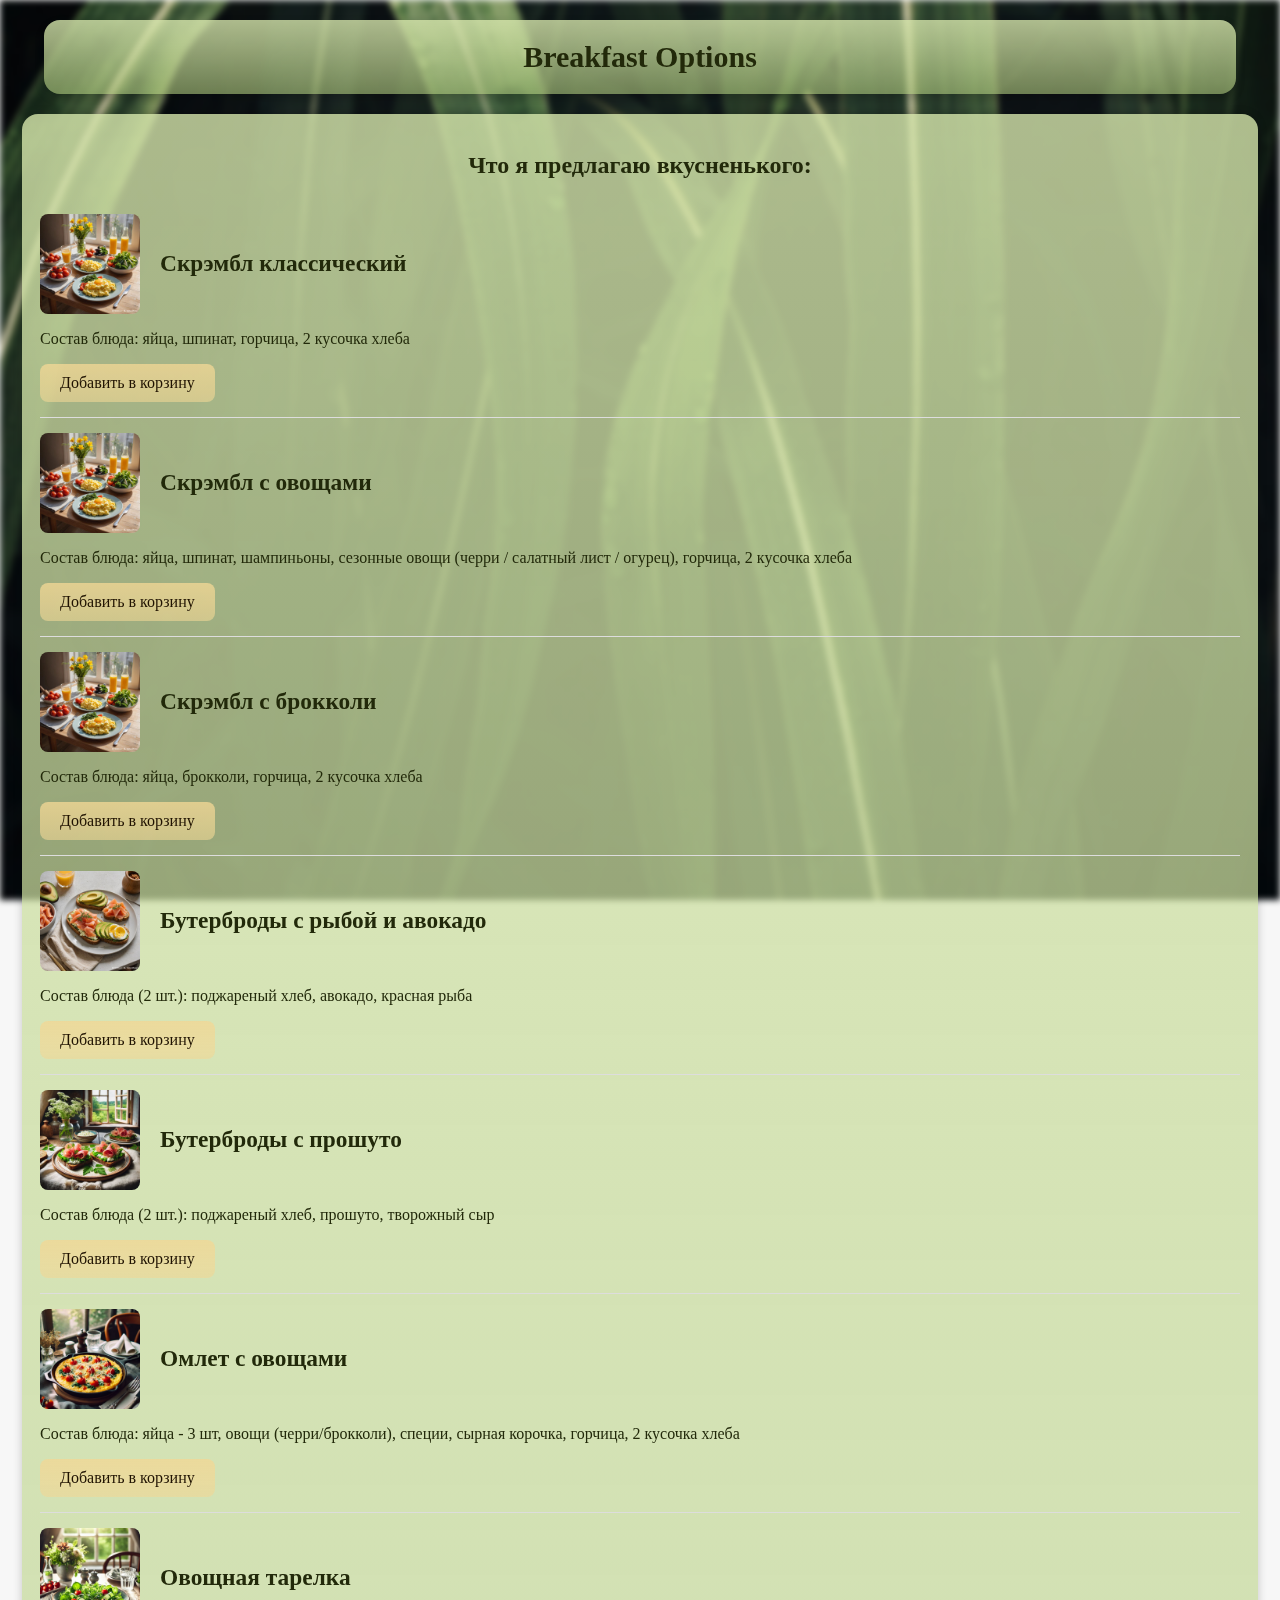
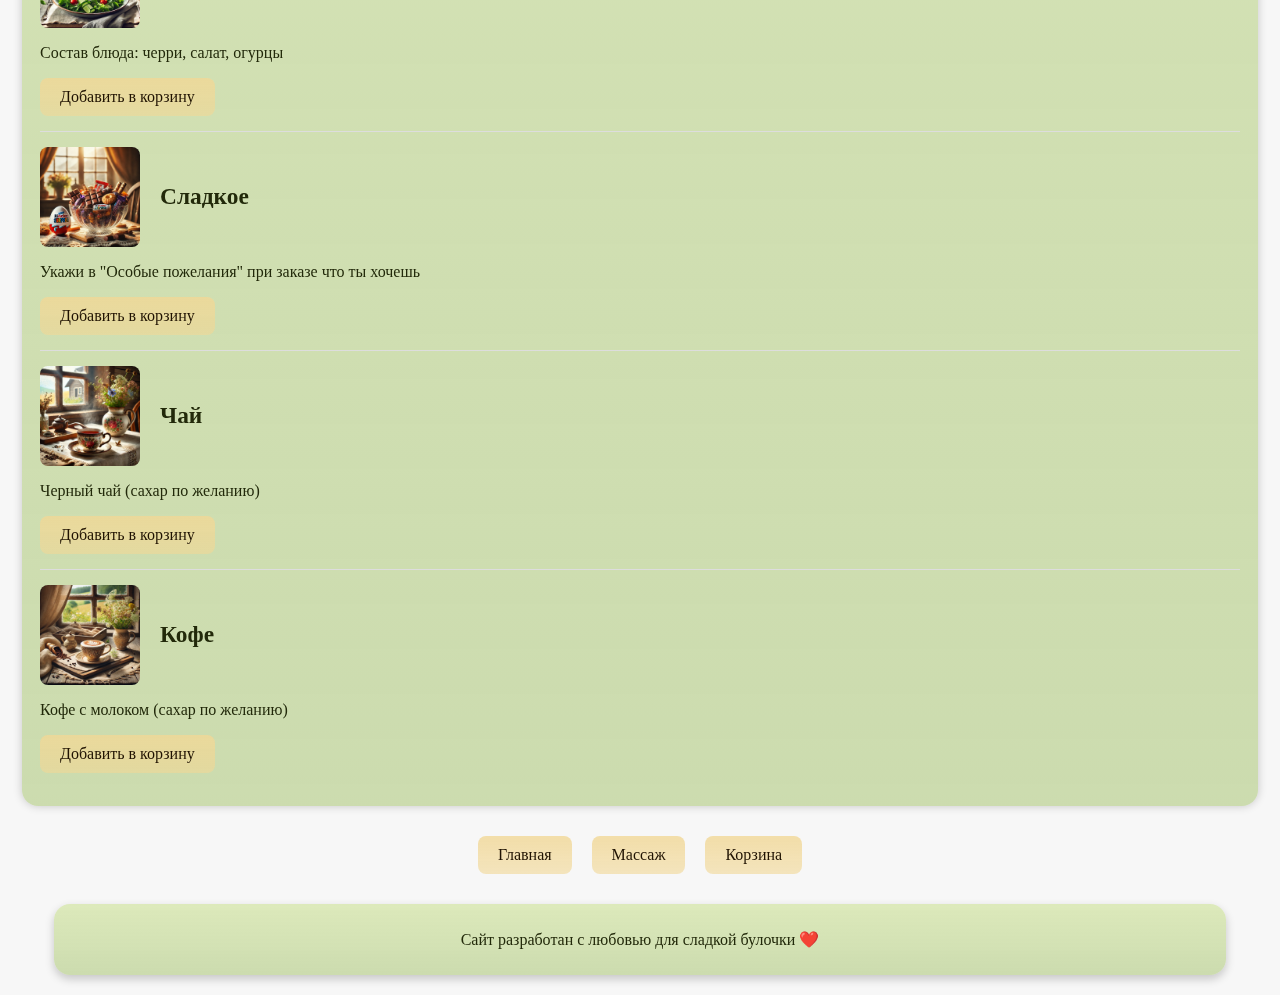
==== commit 1d4fd341: "Add images" ====
--- a/breakfast.html
+++ b/breakfast.html
@@ -6,9 +6,6 @@
     <title>Breakfast</title>
     <link rel="stylesheet" href="styles.css">
     <link rel="icon" href="img/favicon-br-32.png" type="image/png">
-
-    <link href="https://fonts.googleapis.com/css2?family=Roboto:wght@400;700&display=swap" rel="stylesheet">
-    <link rel="stylesheet" href="styles.css">
 </head>
 <body>
     <div class="background"></div>
@@ -44,7 +41,7 @@
             <p>Состав блюда: яйца, брокколи, горчица, 2 кусочка хлеба</p>
             <button class="nav-button" onclick="addToCart('Скрэмбл с брокколи')">Добавить в корзину</button>
         </div>
-
+<!-- 
         <div class="item">
             <div id="img-text-style">
                 <img src="img/breakfast1.jpg" alt="Творожные булочки" onclick="openImageModal('Творожные булочки', 'Состав блюда: булочка из творога с сыром и специями, рыба/прошуто, зелень (руккола / салатный лист), авокадо/творожный сыр')">
@@ -52,7 +49,7 @@
             </div>
             <p>Состав блюда: булочка из творога с сыром и специями, рыба/прошуто, зелень (руккола / салатный лист), авокадо/творожный сыр</p>
             <button class="nav-button" onclick="addToCart('Творожные булочки')">Добавить в корзину</button>
-        </div>
+        </div> -->
 
         <div class="item">
             <div id="img-text-style">
@@ -65,7 +62,7 @@
 
         <div class="item">
             <div id="img-text-style">
-                <img src="img/breakfast1.jpg" alt="Бутерброды с прошуто" onclick="openImageModal('Бутерброды с прошуто', 'Состав блюда (2 шт.): поджареный хлеб, прошуто, творожный сыр')">
+                <img src="img/sandwich_ham.jpg" alt="Бутерброды с прошуто" onclick="openImageModal('Бутерброды с прошуто', 'Состав блюда (2 шт.): поджареный хлеб, прошуто, творожный сыр')">
             <h3>Бутерброды с прошуто</h3>
             </div>
             <p>Состав блюда (2 шт.): поджареный хлеб, прошуто, творожный сыр</p>
@@ -74,7 +71,7 @@
 
         <div class="item">
             <div id="img-text-style">
-                <img src="img/breakfast1.jpg" alt="Омлет с овощами" onclick="openImageModal('Омлет с овощами', 'Состав блюда: яйца - 3 шт, овощи (черри/брокколи), специи, сырная корочка, горчица, 2 кусочка хлеба')">
+                <img src="img/omlet.PNG" alt="Омлет с овощами" onclick="openImageModal('Омлет с овощами', 'Состав блюда: яйца - 3 шт, овощи (черри/брокколи), специи, сырная корочка, горчица, 2 кусочка хлеба')">
             <h3>Омлет с овощами</h3>
             </div>
             <p>Состав блюда: яйца - 3 шт, овощи (черри/брокколи), специи, сырная корочка, горчица, 2 кусочка хлеба</p>
@@ -83,7 +80,7 @@
 
         <div class="item">
             <div id="img-text-style">
-                <img src="img/breakfast1.jpg" alt="Овощная тарелка" onclick="openImageModal('Овощная тарелка', 'Состав блюда: черри, салат, огурцы')">
+                <img src="img/salad.PNG" alt="Овощная тарелка" onclick="openImageModal('Овощная тарелка', 'Состав блюда: черри, салат, огурцы')">
             <h3>Овощная тарелка</h3>
             </div>
             <p>Состав блюда: черри, салат, огурцы</p>
@@ -92,16 +89,7 @@
 
         <div class="item">
             <div id="img-text-style">
-                <img src="img/breakfast1.jpg" alt="Драники" onclick="openImageModal('Драники', 'Состав блюда: картофельные драники - 5 шт, сметана')">
-            <h3>Драники</h3>
-            </div>
-            <p>Состав блюда: картофельные драники - 5 шт, сметана</p>
-            <button class="nav-button" onclick="addToCart('Драники')">Добавить в корзину</button>
-        </div>
-
-        <div class="item">
-            <div id="img-text-style">
-                <img src="img/breakfast1.jpg" alt="Сладкое" onclick="openImageModal('Сладкое', 'Укажи в -Особые пожелания- при заказе что ты хочешь')">
+                <img src="img/candies.PNG" alt="Сладкое" onclick="openImageModal('Сладкое', 'Укажи в -Особые пожелания- при заказе что ты хочешь')">
             <h3>Сладкое</h3>
             </div>
             <p>Укажи в "Особые пожелания" при заказе что ты хочешь</p>
@@ -110,7 +98,7 @@
 
         <div class="item">
             <div id="img-text-style">
-                <img src="img/breakfast1.jpg" alt="Чай" onclick="openImageModal('Чай', 'Черный чай (сахар по желанию)')">
+                <img src="img/teaCup.png" alt="Чай" onclick="openImageModal('Чай', 'Черный чай (сахар по желанию)')">
             <h3>Чай</h3>
             </div>
             <p>Черный чай (сахар по желанию)</p>
@@ -119,7 +107,7 @@
 
         <div class="item">
             <div id="img-text-style">
-                <img src="img/breakfast1.jpg" alt="Кофе" onclick="openImageModal('Кофе', 'Кофе с молоком (сахар по желанию)')">
+                <img src="img/coffee.png" alt="Кофе" onclick="openImageModal('Кофе', 'Кофе с молоком (сахар по желанию)')">
             <h3>Кофе</h3>
             </div>
             <p>Кофе с молоком (сахар по желанию)</p>
@@ -151,7 +139,7 @@
     </div>
 
     <footer>
-        <p>This site was created with love for sladkaya bulochka ❤️</p>
+        <p>Сайт разработан с любовью для сладкой булочки ❤️</p>
     </footer>
 
     <script src="script.js"></script>
